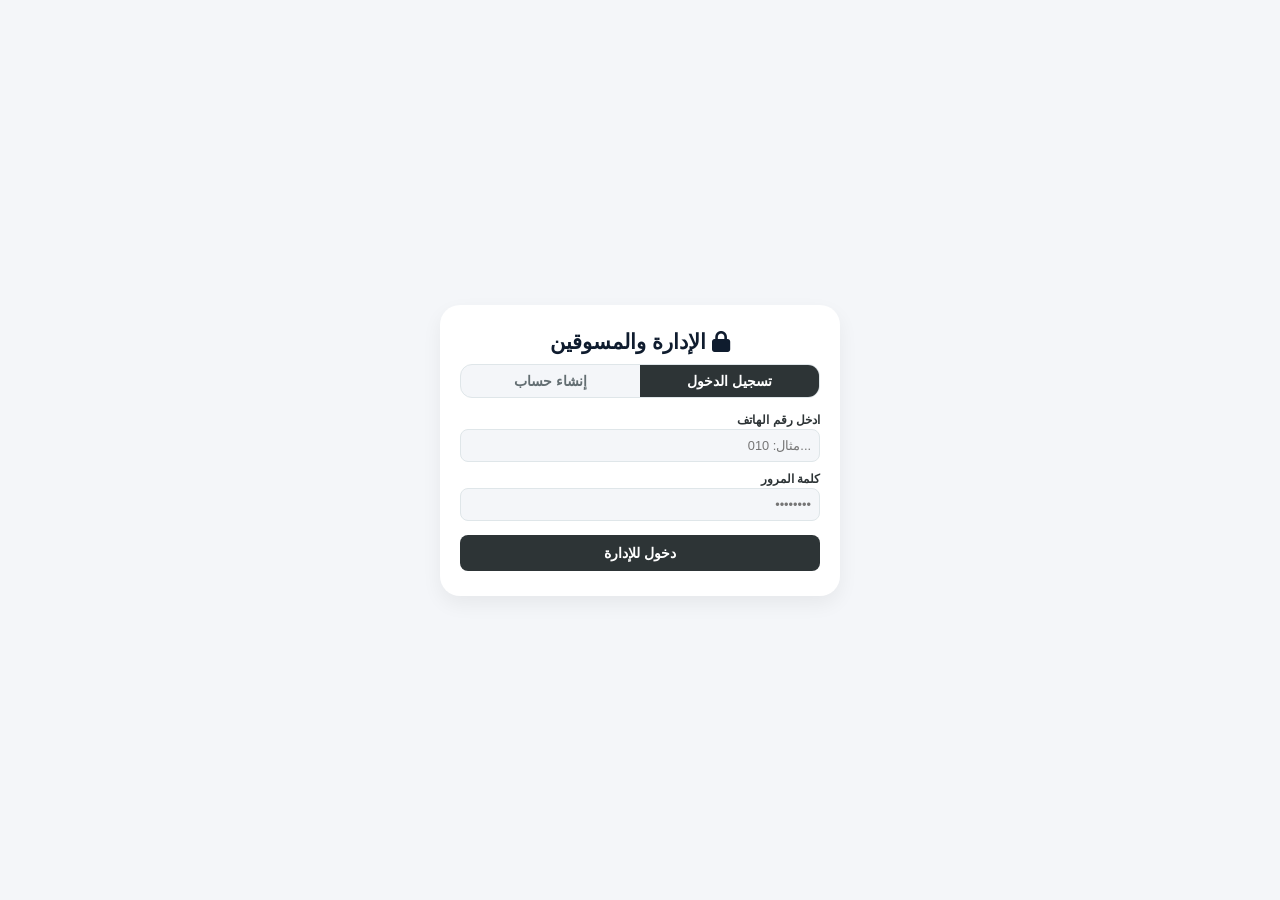
==== admin.html @ 2de8dd27 "Update admin.html" ====
<!DOCTYPE html>
<html lang="ar" dir="rtl">
<head>
    <meta charset="UTF-8">
    <meta name="viewport" content="width=device-width, initial-scale=1.0">
    <title>لوحة التحكم | gam3a store</title>
    <link rel="stylesheet" href="https://cdnjs.cloudflare.com/ajax/libs/font-awesome/6.4.0/css/all.min.css">
    
    <!-- مكتبة قص الصور -->
    <link rel="stylesheet" href="https://cdnjs.cloudflare.com/ajax/libs/cropperjs/1.5.13/cropper.min.css">
    <script src="https://cdnjs.cloudflare.com/ajax/libs/cropperjs/1.5.13/cropper.min.js"></script>

    <style>
        :root { --bg-main: #f4f6f9; --bg-surface: #ffffff; --bg-dark-blue: #0f1c2e; --text-light: #f8f9fa; --text-dark: #2d3436; --text-muted: #636e72; --border-light: #dfe6e9; --accent: #0984e3; --radius: 15px; --shadow: 0 8px 20px rgba(0,0,0,0.06); }
        * { box-sizing: border-box; margin: 0; padding: 0; font-family: 'Segoe UI', Tahoma, Geneva, Verdana, sans-serif; }
        body { background-color: var(--bg-main); color: var(--text-dark); padding-bottom: 40px;}

        #toast-container { position: fixed; top: 20px; left: 50%; transform: translateX(-50%); z-index: 10000; display: flex; flex-direction: column; gap: 10px; pointer-events: none; }
        .toast { background: rgba(15, 28, 46, 0.85); backdrop-filter: blur(8px); -webkit-backdrop-filter: blur(8px); color: #fff; padding: 8px 16px; border-radius: 50px; font-size: 0.8rem; box-shadow: 0 4px 15px rgba(0,0,0,0.1); display: flex; align-items: center; gap: 8px; animation: toastIn 0.4s cubic-bezier(0.175, 0.885, 0.32, 1.275); pointer-events: auto; border: 1px solid rgba(255,255,255,0.1); }
        .toast.success { border-right: 3px solid #27ae60; }
        .toast.error { border-right: 3px solid #e74c3c; }
        .toast i { font-size: 0.85rem; }
        .toast-out { animation: toastOut 0.3s ease-in forwards; }
        @keyframes toastIn { from { opacity: 0; transform: translateY(-20px) scale(0.9); } to { opacity: 1; transform: translateY(0) scale(1); } }
        @keyframes toastOut { from { opacity: 1; transform: translateY(0) scale(1); } to { opacity: 0; transform: translateY(-20px) scale(0.9); } }

        #login-screen { position: fixed; top:0; left:0; width:100%; height:100%; background:var(--bg-main); z-index:9999; display:flex; justify-content:center; align-items:center; overflow-y: auto; padding: 20px 0;}
        .login-box { background:white; padding:25px 20px; border-radius:20px; box-shadow:var(--shadow); width:90%; max-width:400px; text-align:center; margin: auto; }

        .auth-tabs { display: flex; background: var(--bg-main); border-radius: 12px; margin-bottom: 15px; overflow: hidden; border: 1px solid var(--border-light); }
        .auth-tab { flex: 1; padding: 8px; border: none; background: transparent; font-weight: bold; font-size: 0.85rem; color: var(--text-muted); cursor: pointer; transition: 0.1s; }
        .auth-tab.active { background: var(--text-dark); color: white; }

        .avatar-upload-container { display: flex; flex-direction: column; align-items: center; margin-bottom: 10px; }
        .avatar-wrapper { width: 70px; height: 70px; border-radius: 50%; border: 2px solid #000; overflow: hidden; cursor: pointer; position: relative; background: var(--bg-main); display: flex; justify-content: center; align-items: center; }
        .avatar-wrapper img { width: 100%; height: 100%; object-fit: cover; display: none; }
        .avatar-wrapper i { font-size: 1.5rem; color: var(--text-muted); }
        .avatar-hint { font-size: 0.65rem; color: var(--text-muted); margin-top: 3px; font-weight: bold; }

        .reg-grid { display: grid; grid-template-columns: 1fr 1fr; gap: 6px; text-align: right; }
        .reg-grid .form-group { margin-bottom: 0; }
        .reg-grid label { margin-bottom: 2px; font-size: 0.75rem; }
        .reg-grid .form-control { padding: 8px; font-size: 0.8rem; }
        @media (max-width: 350px) { .reg-grid { grid-template-columns: 1fr; } }

        header { width: 100%; display: flex; justify-content: space-between; align-items: center; padding: 10px 15px; background-color: var(--bg-dark-blue); box-shadow: var(--shadow); margin-bottom: 15px; border-bottom-left-radius: 20px; border-bottom-right-radius: 20px;}
        .header-title { font-size: 1.1rem; font-weight: bold; color: var(--text-light); display: flex; align-items: center; gap: 8px;}
        .header-buttons { display: flex; gap: 5px; align-items: center; flex-wrap: nowrap; justify-content: flex-end;}
        .back-btn { text-decoration: none; color: var(--text-light); background: rgba(255,255,255,0.15); padding: 5px 8px; border-radius: 12px; font-size: 0.7rem; transition: 0.3s; display: inline-flex; align-items: center; gap: 4px; cursor: pointer; border: none; white-space: nowrap;}
        .back-btn:hover { background: var(--accent); }
        .profile-btn { background: #9b59b6; display: none; } 
        .profile-btn:hover { background: #8e44ad; }
        .edit-profile-btn { background: #2980b9; display: none; }
        .edit-profile-btn:hover { background: #2471a3; }

        #admin-content { display: none; }

        .admin-container { max-width: 850px; margin: 0 auto; background: var(--bg-surface); padding: 12px; border-radius: var(--radius); box-shadow: var(--shadow); border: 1px solid var(--border-light);}
        .section-title { font-size: 1.05rem; border-bottom: 2px solid var(--border-light); padding-bottom: 4px; margin-bottom: 8px; color: var(--text-dark); display: flex; justify-content: space-between; align-items: center; font-weight: bold;}

        .form-grid { display: grid; grid-template-columns: 1fr 1fr; gap: 8px; }
        .form-group { margin-bottom: 4px; position: relative; text-align: right; }
        .form-group.full-width { grid-column: span 2; }
        @media (max-width: 600px) { .form-grid { grid-template-columns: 1fr; } .form-group.full-width { grid-column: span 1; } }

        .form-group label { display: block; margin-bottom: 2px; font-weight: bold; font-size: 0.75rem; color: var(--text-dark);}
        .form-control { width: 100%; padding: 8px; border: 1px solid var(--border-light); border-radius: 8px; font-size: 0.8rem; background: var(--bg-main); outline: none;}
        .form-control:focus { border-color: var(--accent); box-shadow: 0 0 5px rgba(9, 132, 227, 0.3); }

        .custom-select-btn { display: flex; justify-content: space-between; align-items: center; width: 100%; padding: 8px; background: var(--bg-main); border: 1px solid var(--border-light); border-radius: 8px; font-size: 0.8rem; color: var(--text-dark); cursor: pointer; transition: 0.3s; }
        .custom-select-list { position: absolute; top: 100%; left: 0; right: 0; background: var(--bg-surface); border: 1px solid var(--border-light); border-radius: 8px; margin-top: 4px; box-shadow: 0 10px 25px rgba(0,0,0,0.1); z-index: 100; max-height: 200px; overflow-y: auto; display: none; flex-direction: column; padding: 5px; }
        .custom-select-list.show { display: flex; animation: fadeInDown 0.2s ease-out; }
        @keyframes fadeInDown { from { opacity: 0; transform: translateY(-5px); } to { opacity: 1; transform: translateY(0); } }
        .custom-select-item { padding: 6px 10px; border-radius: 6px; cursor: pointer; transition: 0.2s; font-size: 0.8rem; color: var(--text-dark); text-align: right; }
        .custom-select-item:hover { background: var(--bg-main); color: var(--accent); font-weight: bold; }

        .multi-select-header { background: var(--bg-main); border: 1px solid var(--border-light); padding: 8px; border-radius: 8px; font-weight: bold; font-size: 0.8rem; cursor: pointer; display: flex; justify-content: space-between; align-items: center; color: var(--bg-dark-blue); transition: 0.3s;}
        .multi-select-list { background: var(--bg-surface); border: 1px solid var(--border-light); border-radius: 8px; padding: 8px; display: none; flex-wrap: wrap; gap: 6px; margin-top: 4px; max-height: 120px; overflow-y: auto; }
        .multi-select-list.show { display: flex; animation: fadeInDown 0.2s ease-out; }
        .admin-checkbox-label { display: flex; align-items: center; gap: 5px; font-size: 0.75rem; cursor: pointer; color: var(--text-dark); user-select: none; width: 30%; min-width: 80px;}

        .image-preview-grid { display: flex; gap: 8px; flex-wrap: wrap; margin-top: 6px; padding-bottom: 5px; justify-content: flex-start; }
        .preview-item { display: flex; flex-direction: column; align-items: center; gap: 5px; width: 90px; flex-shrink: 0; background: var(--bg-main); padding: 5px; border-radius: 8px; border: 1px solid var(--border-light); position: relative;}
        .preview-img { width: 100%; height: 80px; object-fit: cover; border-radius: 6px; border: 1px solid var(--border-light); }

        .mini-select-btn { padding: 4px 8px; font-size: 0.7rem; border-radius: 6px; background: var(--bg-surface); border: 1px solid var(--border-light); width: 100%; display: flex; justify-content: space-between; align-items: center; cursor: pointer; color: var(--text-dark); transition: 0.2s; }
        .mini-select-list { position: absolute; top: calc(100% + 2px); left: 0; right: 0; background: var(--bg-surface); border: 1px solid var(--border-light); border-radius: 6px; box-shadow: 0 5px 15px rgba(0,0,0,0.15); z-index: 101; max-height: 120px; overflow-y: auto; display: none; flex-direction: column; padding: 3px; }
        .mini-select-list.show { display: flex; animation: fadeInDown 0.2s ease-out; }
        .mini-select-item { padding: 4px; font-size: 0.7rem; cursor: pointer; border-radius: 4px; transition: 0.2s; text-align: right; }

        .btn-submit { width: 100%; padding: 10px; background: var(--text-dark); color: white; border: none; border-radius: 8px; font-size: 0.9rem; font-weight: bold; cursor: pointer; transition: 0.3s; margin-top: 10px;}
        .btn-submit:hover { background: #000; }
        .btn-cancel { background: #e74c3c; display: none; padding: 4px 8px; border:none; border-radius:6px; color:white; cursor:pointer; font-size: 0.75rem;}

        .product-list { margin-top: 15px; display: flex; flex-direction: column; gap: 6px; }
        .product-item { background: var(--bg-main); border: 1px solid var(--border-light); padding: 8px; border-radius: 10px; display: flex; align-items: center; justify-content: space-between; gap: 10px; transition: 0.3s;}
        .product-item.is-sold-out { background: var(--border-light); border-style: dashed; }

        .product-info-row { display: flex; align-items: center; gap: 10px; flex: 1; overflow: hidden;}
        .img-wrapper { position: relative; width: 45px; height: 45px; flex-shrink: 0; }
        .img-wrapper img { width: 100%; height: 100%; object-fit: cover; border-radius: 8px; border: 1px solid var(--border-light); }

        .product-details { display: flex; flex-direction: column; justify-content: center; flex: 1; overflow: hidden;}
        .product-details h4 { margin: 0; font-size: 0.85rem; color: var(--bg-dark-blue); white-space: nowrap; overflow: hidden; text-overflow: ellipsis;}
        .p-code-row { display: flex; gap: 5px; align-items: center; margin-top: 3px;}
        .product-details .p-code { font-size: 0.7rem; color: var(--text-muted); background: var(--bg-surface); padding: 2px 6px; border-radius: 12px; border: 1px solid var(--border-light); white-space: nowrap;}

        .product-actions { display: flex; align-items: center; gap: 5px; flex-shrink: 0;}
        .btn-action { border: none; padding: 5px 10px; border-radius: 6px; cursor: pointer; color: white; font-size: 0.75rem; font-weight: bold; transition: 0.3s; display: flex; align-items: center; gap: 4px;}
        .btn-edit { background: var(--accent); }
        .btn-hide { background: #f39c12; }
        .btn-show { background: #27ae60; }
        .btn-delete { background: #e74c3c; }

        @media (max-width: 650px) { .product-item { flex-direction: column; align-items: stretch; } .product-actions { justify-content: flex-end; } .product-details { flex-wrap: wrap; gap: 2px; } }

        .loading { display: none; color: var(--accent); font-weight: bold; text-align: center; margin-top: 8px; font-size: 0.8rem;}
        .dynamic-field { display: none; }
    </style>
</head>
<body>

    <!-- شاشة قص الصور المخفية -->
    <div id="cropper-modal" style="display:none; position:fixed; top:0; left:0; width:100%; height:100%; background:rgba(0,0,0,0.9); z-index:100000; flex-direction:column; align-items:center; justify-content:center;">
        <div style="width:95%; max-width:500px; background:#fff; padding:15px; border-radius:15px; text-align:center;">
            <h3 style="margin-bottom:10px; color:var(--bg-dark-blue);"><i class="fa-solid fa-crop"></i> حدد الجزء المطلوب</h3>
            <div style="width:100%; height:50vh; background:#eee; margin-bottom:15px; overflow:hidden;">
                <img id="cropper-image" style="max-width:100%; display:block;">
            </div>
            <div style="display:flex; gap:10px;">
                <button class="btn-submit" style="margin:0; flex:2;" onclick="saveCrop()"><i class="fa-solid fa-check"></i> تحديد وحفظ</button>
                <button class="btn-submit" style="margin:0; flex:1; background:#e74c3c;" onclick="closeCropper()"><i class="fa-solid fa-times"></i> إلغاء</button>
            </div>
        </div>
    </div>

    <div id="toast-container"></div>

    <div id="login-screen">
        <div class="login-box">
            <h2 style="margin-bottom:10px; color:var(--bg-dark-blue); font-size: 1.3rem;"><i class="fa-solid fa-lock"></i> الإدارة والمسوقين</h2>

            <div class="auth-tabs">
                <button class="auth-tab active" id="tab-login" onclick="switchAuthTab('login')">تسجيل الدخول</button>
                <button class="auth-tab" id="tab-register" onclick="switchAuthTab('register')">إنشاء حساب</button>
            </div>

            <div id="form-login">
                <div class="form-group text-right" style="text-align: right; margin-bottom: 10px;">
                    <label>ادخل رقم الهاتف</label>
                    <input type="text" id="login-input" class="form-control" placeholder="مثال: 010..." style="direction: ltr; text-align: right;">
                </div>
                <div class="form-group text-right" style="text-align: right;">
                    <label>كلمة المرور</label>
                    <input type="password" id="login-password" class="form-control" placeholder="••••••••">
                </div>
                <button class="btn-submit" onclick="loginAdmin()">دخول للإدارة</button>
            </div>

            <div id="form-register" style="display: none;">
                <div class="avatar-upload-container">
                    <label for="reg-avatar" class="avatar-wrapper">
                        <i class="fa-solid fa-camera" id="avatar-icon"></i>
                        <img id="avatar-preview" src="">
                    </label>
                    <input type="file" id="reg-avatar" hidden accept="image/*" onchange="previewAvatar(event)">
                    <div class="avatar-hint">اضغط لرفع الصورة</div>
                </div>

               <div class="reg-grid">
                    <div class="form-group">
                        <label>الاسم الثلاثي بالعربي</label>
                        <input type="text" id="reg-name" class="form-control" placeholder="اسمك ثلاثي">
                    </div>
                    <div class="form-group">
                        <label>رقم الهاتف الأساسي</label>
                        <input type="tel" id="reg-phone" class="form-control" placeholder="010..." style="direction: ltr; text-align: right;">
                    </div>
                    <div class="form-group">
                        <label>العنوان التفصيلي</label>
                        <input type="text" id="reg-address" class="form-control" placeholder="المحافظة - المركز">
                    </div>
                    <div class="form-group">
                        <label>كلمة المرور</label>
                        <input type="password" id="reg-password" class="form-control" placeholder="••••••">
                    </div>
                    <div class="form-group full-width" style="grid-column: 1 / -1;">
                        <label>نبذة تعريفية (تظهر للعملاء)</label>
                        <textarea id="reg-bio" class="form-control" rows="2" placeholder="اكتب وصف قصير عنك أو عن منتجاتك..."></textarea>
                    </div>
                </div>

                <div id="reg-loading" class="loading" style="margin-top: 10px;"><i class="fa-solid fa-spinner fa-spin"></i> جاري إنشاء الحساب...</div>

                <button class="btn-submit" id="btn-reg-submit" onclick="registerAdmin()" style="margin-top: 10px;">إنشاء حساب وتسجيل الدخول</button>
            </div>

        </div>
    </div>

    <div id="admin-content">
        <header>
            <div class="header-title"><i class="fa-solid fa-user-gear"></i> الإدارة</div>
            <div class="header-buttons">
                <button id="edit-profile-btn" class="back-btn edit-profile-btn" onclick="openEditProfile()"><i class="fa-solid fa-user-pen"></i> تعديل حسابي</button>
                <button id="my-profile-btn" class="back-btn profile-btn" onclick="openMyProfile(event)"><i class="fa-solid fa-id-badge"></i> صفحتي</button>
                <a href="/" class="back-btn"><i class="fa-solid fa-store"></i> المتجر</a>
            </div>
        </header>

        <!-- قسم تعديل الملف الشخصي -->
        <div class="admin-container" id="profile-edit-section" style="display: none; margin-bottom: 20px;">
            <div class="section-title">تعديل الملف الشخصي</div>

            <div class="avatar-upload-container">
                <label for="edit-avatar" class="avatar-wrapper">
                    <img id="edit-avatar-preview" src="" style="display:block;">
                </label>
                <input type="file" id="edit-avatar" hidden accept="image/*" onchange="previewEditAvatar(event)">
                <div class="avatar-hint">اضغط لتغيير الصورة</div>
            </div>

            <div class="form-grid">
                <div class="form-group"><label>الاسم</label><input type="text" id="edit-name" class="form-control"></div>
                <div class="form-group"><label>رقم الهاتف</label><input type="tel" id="edit-phone" class="form-control" style="direction:ltr; text-align:right;"></div>
                <div class="form-group full-width"><label>العنوان</label><input type="text" id="edit-address" class="form-control"></div>
                <div class="form-group full-width">
                    <label>نبذة تعريفية (تظهر للعملاء في صفحتك)</label>
                    <textarea id="edit-bio" class="form-control" rows="3" placeholder="اكتب وصف قصير عنك أو عن منتجاتك..."></textarea>
                </div>
            </div>

            <div id="edit-profile-loading" class="loading"><i class="fa-solid fa-spinner fa-spin"></i> جاري الحفظ...</div>
            <div style="display: flex; gap: 10px; margin-top: 15px;">
                <button class="btn-submit" id="btn-save-profile" onclick="saveProfile()" style="margin-top: 0; flex: 2;"><i class="fa-solid fa-save"></i> حفظ التعديلات</button>
                <button class="btn-submit" onclick="cancelEditProfile()" style="margin-top: 0; flex: 1; background: #e74c3c;"><i class="fa-solid fa-times"></i> إلغاء</button>
            </div>
        </div>

        <!-- قسم إدارة المنتجات -->
        <div id="product-management-section">
            <div class="admin-container">
                <div class="section-title">
                    <span id="form-title">إضافة منتج جديد</span>
                    <button id="btn-cancel-edit" class="btn-cancel" onclick="cancelEdit()"><i class="fa-solid fa-times"></i> إلغاء التعديل</button>
                </div>

                <div class="form-grid">
                    <div class="form-group full-width"><label>اسم المنتج</label><input type="text" id="p-name" class="form-control"></div>
                    <div class="form-group full-width"><label>وصف المنتج</label><textarea id="p-desc" class="form-control" rows="2"></textarea></div>

                    <div class="form-group"><label>السعر (ج.م)</label><input type="number" id="p-price" class="form-control" placeholder="مثال: 250" min="0"></div>
                    <div class="form-group"><label>الكمية المتاحة بالمخزن</label><input type="number" id="p-qty" class="form-control" min="0"></div>

                   <div class="form-group">
                        <label>القسم</label>
                        <input type="hidden" id="p-category">
                        <div class="custom-select-btn" onclick="toggleAdminDropdown('cat-dropdown')">
                            <span id="cat-display">-- اختر القسم --</span>
                            <i class="fa-solid fa-chevron-down"></i>
                        </div>
                        <div class="custom-select-list" id="cat-dropdown">
                            <!-- الأقسام القديمة والجديدة -->
                            <div class="custom-select-item" onclick="selectAdminOption('p-category', 'cat-display', 'ملابس رجالي', true)">ملابس رجالي</div>
                            <div class="custom-select-item" onclick="selectAdminOption('p-category', 'cat-display', 'ملابس حريمي', true)">ملابس حريمي</div>
                            <div class="custom-select-item" onclick="selectAdminOption('p-category', 'cat-display', 'أحذية', true)">أحذية</div>
                            <div class="custom-select-item" onclick="selectAdminOption('p-category', 'cat-display', 'برفانات', true)">برفانات</div>
                            <div class="custom-select-item" onclick="selectAdminOption('p-category', 'cat-display', 'اكسسورات رجالي', true)">اكسسورات رجالي</div>
                            <div class="custom-select-item" onclick="selectAdminOption('p-category', 'cat-display', 'اكسسورات حريمي', true)">اكسسورات حريمي</div>
                            <div class="custom-select-item" onclick="selectAdminOption('p-category', 'cat-display', 'العناية الشخصية للرجال', true)">العناية الشخصية للرجال</div>
                            <div class="custom-select-item" onclick="selectAdminOption('p-category', 'cat-display', 'العناية الشخصية للحريم', true)">العناية الشخصية للحريم</div>
                            <div class="custom-select-item" onclick="selectAdminOption('p-category', 'cat-display', 'مستحضرات التجميل', true)">مستحضرات التجميل</div>
                            <div class="custom-select-item" onclick="selectAdminOption('p-category', 'cat-display', 'ادوات دراسية', true)">ادوات دراسية</div>
                            <div class="custom-select-item" onclick="selectAdminOption('p-category', 'cat-display', 'مواد غذائية', true)">مواد غذائية</div>
                            <div class="custom-select-item" onclick="selectAdminOption('p-category', 'cat-display', 'هدايا', true)">هدايا</div>
                            <div class="custom-select-item" onclick="selectAdminOption('p-category', 'cat-display', 'ادوات منزلية', true)">ادوات منزلية</div>
                            <div class="custom-select-item" onclick="selectAdminOption('p-category', 'cat-display', 'سكن الطلاب', true)">سكن الطلاب</div>
                        </div>
                    </div>

                    <div class="form-group dynamic-field" id="type-group">
                        <label>النوع / التصنيف</label>
                        <input type="hidden" id="p-type">
                        <div class="custom-select-btn" onclick="toggleAdminDropdown('type-dropdown')">
                            <span id="type-display">-- اختر التصنيف --</span>
                            <i class="fa-solid fa-chevron-down"></i>
                        </div>
                        <div class="custom-select-list" id="type-dropdown"></div>
                    </div>

                    <div class="form-group dynamic-field" id="gender-group">
                        <label>الفئة المستهدفة</label>
                        <input type="hidden" id="p-gender">
                        <div class="custom-select-btn" onclick="toggleAdminDropdown('gender-dropdown')">
                            <span id="gender-display">-- اختر --</span>
                            <i class="fa-solid fa-chevron-down"></i>
                        </div>
                        <div class="custom-select-list" id="gender-dropdown">
                            <div class="custom-select-item" onclick="selectAdminOption('p-gender', 'gender-display', 'رجالي', false)">رجالي</div>
                            <div class="custom-select-item" onclick="selectAdminOption('p-gender', 'gender-display', 'حريمي', false)">حريمي</div>
                            <div class="custom-select-item" onclick="selectAdminOption('p-gender', 'gender-display', 'للجنسين', false)">للجنسين (يونيسكس)</div>
                            <div class="custom-select-item" onclick="selectAdminOption('p-gender', 'gender-display', 'أطفال', false)">أطفال</div>
                        </div>
                    </div>

                    <div class="form-group"><label>أماكن التوصيل المتاحة</label><input type="text" id="p-delivery" class="form-control" value="جميع المحافظات"></div>

                    <div class="form-group">
                        <div style="display:flex; justify-content:space-between; align-items:center; margin-bottom:2px;">
                            <label style="margin:0;">نسبة الخصم</label>
                            <label style="font-size:0.7rem; font-weight:bold; cursor:pointer; color:var(--accent);"><input type="checkbox" id="p-isOffer" style="vertical-align: middle;" onchange="toggleDiscount()"> كـ (عرض خاص)</label>
                        </div>
                        <input type="text" id="p-discount" class="form-control" disabled placeholder="مثال: 20%">
                    </div>

                    <div class="form-group">
                        <label><i class="fa-brands fa-whatsapp" style="color:#25D366;"></i> رقم واتساب الطلبات</label>
                        <input type="tel" id="p-whatsapp" class="form-control" placeholder="يترك فارغاً لاستخدام رقم حسابك" style="direction:ltr; text-align:right;">
                    </div>

                    <div class="form-group full-width dynamic-field" id="sizes-group"></div>
                    <div class="form-group full-width dynamic-field" id="colors-group"></div>

                    <div class="form-group full-width">
                        <label>صور المنتج (حتى 7 صور)</label>
                        <input type="file" id="p-image" class="form-control" accept="image/*" multiple onchange="handleFileSelect(event)">
                        <div id="image-preview-container" class="image-preview-grid"></div>
                    </div>

                </div>

                <div id="loading-msg" class="loading"><i class="fa-solid fa-spinner fa-spin"></i> جاري الرفع...</div>
                <button id="btn-submit" class="btn-submit" onclick="saveProduct()"><i class="fa-solid fa-upload"></i> حفظ ورفع المنتج</button>

                <h3 class="section-title" style="margin-top: 20px;" id="products-list-title">المنتجات التي قمت بإضافتها</h3>
                <div class="product-list" id="admin-product-list"></div>
            </div>
        </div>
    </div>

    <script type="module">
        import { initializeApp } from "https://www.gstatic.com/firebasejs/10.8.0/firebase-app.js";
        // تم إضافة onSnapshot لعمل تحديث لحظي للبيانات
        import { getFirestore, collection, getDocs, addDoc, doc, updateDoc, deleteDoc, setDoc, onSnapshot } from "https://www.gstatic.com/firebasejs/10.8.0/firebase-firestore.js";
        import { getAuth, signInWithEmailAndPassword, createUserWithEmailAndPassword, onAuthStateChanged } from "https://www.gstatic.com/firebasejs/10.8.0/firebase-auth.js";

        const firebaseConfig = {
            apiKey: "AIzaSyD4sIkw8Pj_yDc0TFEhKoWu9Y0VI5PHoco",
            authDomain: "marketing-e9fdf.firebaseapp.com",
            projectId: "marketing-e9fdf",
            storageBucket: "marketing-e9fdf.firebasestorage.app",
            messagingSenderId: "802495803513",
            appId: "1:802495803513:web:ea214549ac16d110a164a8",
            measurementId: "G-4Z0FKEX06J"
        };

        const app = initializeApp(firebaseConfig);
        const db = getFirestore(app);
        const auth = getAuth(app);

        const CLOUDINARY_URL = "https://api.cloudinary.com/v1_1/dsxrjmcxs/image/upload";
        const CLOUDINARY_PRESET = "My_public_preset";

        window.products =[];
        window.admins = {}; 
        window.editingId = null;
        window.currentEditProductData = null; 
        window.currentUserUid = null; 
        window.currentUserShortCode = null; 

        // متغيرات التحديث اللحظي
        let unsubscribeProducts = null;
        let unsubscribeAdmins = null;

        // --- نظام إدارة الصور المتقدم ---
        window.productImages =[]; 
        window.productCropData = {}; 
        window.currentCropper = null;
        window.currentCropIndex = null;

        window.handleFileSelect = function(event) {
            const newFiles = Array.from(event.target.files);
            window.productImages = window.productImages.concat(newFiles).slice(0, 7); 
            renderImagePreviews();
        }

        window.triggerReplace = function(index) {
            const input = document.createElement('input');
            input.type = 'file';
            input.accept = 'image/*';
            input.onchange = (e) => {
                if(e.target.files[0]) {
                    window.productImages[index] = e.target.files[0];
                    delete window.productCropData[index]; 
                    renderImagePreviews();
                }
            };
            input.click();
        }

        window.deleteImage = function(index) {
            window.productImages.splice(index, 1);
            let newCropData = {};
            for(let key in window.productCropData) {
                let k = parseInt(key);
                if(k < index) newCropData[k] = window.productCropData[k];
                else if(k > index) newCropData[k - 1] = window.productCropData[k];
            }
            window.productCropData = newCropData;
            renderImagePreviews();
        }

        window.openCropper = function(index) {
            window.currentCropIndex = index;
            const item = window.productImages[index];
            const img = document.getElementById('cropper-image');
            
            img.crossOrigin = "anonymous"; 

            if (item instanceof File) {
                img.src = URL.createObjectURL(item);
            } else {
                let rawUrl = item.split('#crop=')[0]; 
                if(rawUrl.includes('/upload/')) {
                    let parts = rawUrl.split('/upload/');
                    let match = parts[1].match(/(v\d+\/.*)/);
                    if(match) rawUrl = parts[0] + '/upload/' + match[1];
                }
                img.src = rawUrl;
            }
            
            document.getElementById('cropper-modal').style.display = 'flex';

            if(window.currentCropper) window.currentCropper.destroy();

            img.onload = function() {
                window.currentCropper = new Cropper(img, {
                    aspectRatio: 215 / 200, 
                    viewMode: 1, 
                    dragMode: 'move',
                    autoCropArea: 1,
                    cropBoxResizable: false, 
                    toggleDragModeOnDblclick: false,
                });
            }
        }

        window.closeCropper = function() {
            document.getElementById('cropper-modal').style.display = 'none';
            if(window.currentCropper) window.currentCropper.destroy();
        }

        window.saveCrop = function() {
            if(!window.currentCropper) return;
            const cropData = window.currentCropper.getData(true); 
            window.productCropData[window.currentCropIndex] = `x_${Math.round(cropData.x)},y_${Math.round(cropData.y)},w_${Math.round(cropData.width)},h_${Math.round(cropData.height)}`;
            document.getElementById('cropper-modal').style.display = 'none';
            renderImagePreviews();
        }
        // -----------------------

        window.showToast = function(msg, type = 'error') {
            const container = document.getElementById('toast-container');
            const toast = document.createElement('div');
            toast.className = `toast ${type}`;
            const icon = type === 'error' ? '<i class="fa-solid fa-circle-exclamation" style="color:#e74c3c"></i>' : '<i class="fa-solid fa-circle-check" style="color:#27ae60"></i>';
            toast.innerHTML = `${icon} <span>${msg}</span>`;
            container.appendChild(toast);
            setTimeout(() => {
                toast.classList.add('toast-out');
                toast.addEventListener('animationend', () => toast.remove());
            }, 3500);
        }

        window.optimizeImage = function(url, width) {
            if (!url) return '';
            if (url.includes('res.cloudinary.com') && url.includes('/upload/')) {
                return url.replace('/upload/', `/upload/c_scale,w_${width}/`);
            }
            if (url.includes('images.pexels.com')) {
                return url.replace(/w=\d+/, `w=${width}`);
            }
            return url;
        }

        window.formatPhoneToEmail = function(phone) {
            let cleanPhone = phone.replace(/\D/g, ''); 
            if(cleanPhone.startsWith('0')) cleanPhone = cleanPhone.substring(1); 
            if(!cleanPhone.startsWith('20')) cleanPhone = '20' + cleanPhone; 
            return `${cleanPhone}@gam3astore.com`;
        }

        window.switchAuthTab = function(tab) {
            document.getElementById('tab-login').classList.remove('active');
            document.getElementById('tab-register').classList.remove('active');
            document.getElementById('form-login').style.display = 'none';
            document.getElementById('form-register').style.display = 'none';
            document.getElementById(`tab-${tab}`).classList.add('active');
            document.getElementById(`form-${tab}`).style.display = 'block';
        }

        window.previewAvatar = function(event) {
            const file = event.target.files[0];
            if(file) {
                const url = URL.createObjectURL(file);
                document.getElementById('avatar-preview').src = url;
                document.getElementById('avatar-preview').style.display = 'block';
                document.getElementById('avatar-icon').style.display = 'none';
            }
        }

        window.previewEditAvatar = function(event) {
            const file = event.target.files[0];
            if(file) {
                const url = URL.createObjectURL(file);
                document.getElementById('edit-avatar-preview').src = url;
            }
        }

        document.addEventListener('click', function(e) {
            if (!e.target.closest('.custom-select-btn') && !e.target.closest('.mini-select-btn') && !e.target.closest('.custom-select-list')) {
                document.querySelectorAll('.custom-select-list').forEach(el => el.classList.remove('show'));
                document.querySelectorAll('.mini-select-list').forEach(el => el.classList.remove('show'));
            }
        });

        window.toggleAdminDropdown = function(id) {
            document.querySelectorAll('.custom-select-list, .mini-select-list').forEach(el => {
                if(el.id !== id) el.classList.remove('show');
            });
            document.getElementById(id).classList.toggle('show');
        }

        window.selectAdminOption = function(inputId, displayId, value, isCategory) {
            document.getElementById(inputId).value = value;
            document.getElementById(displayId).innerText = value;
            document.querySelectorAll('.custom-select-list').forEach(el => el.classList.remove('show'));
            if(isCategory) {
                window.updateDynamicFields();
            }
        }

        window.selectImageColor = function(element, value, displayText) {
            const container = element.closest('.mini-select-container');
            container.querySelector('input[type="hidden"]').value = value;
            container.querySelector('.color-display').innerText = displayText;
            document.querySelectorAll('.mini-select-list').forEach(el => el.classList.remove('show'));
        }

        // تم إضافة الأقسام الجديدة وتحديث القديمة المنسية
        const categorySubTypes = {
            "ملابس رجالي":["تيشرت", "قميص", "بولو", "سويت شيرت", "هودي", "جاكيت", "بلوفر", "بنطلون جينز", "بنطلون جابردين", "سويت بانتس", "شورت", "طقم كامل", "ملابس داخلية", "ملابس سباحة"],
            "ملابس حريمي":["تيشرت", "بلوزة", "قميص", "فستان", "عباية", "جيبة", "سويت شيرت", "هودي", "جاكيت", "كارديجان", "بنطلون جينز", "بنطلون قماش", "ليجن", "طقم كامل", "ملابس داخلية", "ملابس سباحة"],
            "مستحضرات التجميل":["مكياج", "عناية بالبشرة", "أدوات التجميل"],
            "العناية الشخصية للرجال":["العناية بالوجه", "العناية بالشعر", "العناية بالجسم", "العناية باللحية", "الحلاقة وإزالة الشعر", "مزيلات العرق والعطور الشخصية"],
            "العناية الشخصية للحريم":["العناية بالوجه", "العناية بالشعر", "العناية بالجسم", "العناية بالبشرة", "العناية بالأظافر", "إزالة الشعر", "مزيلات العرق والعطور الشخصية"],
            "برفانات":["عطر ميني", "عطر فرنسي", "عطر شرقي", "عود", "بودي سبلاش"],
            "أحذية":["رياضي", "كلاسيك", "كاجوال", "سليبر/شبشب", "بوت/هاف بوت"],
            "اكسسورات رجالي":["ساعات", "محفظة", "حزام", "سلسلة", "خاتم", "نظارة شمسية"],
            "اكسسورات حريمي":["حلق", "سلسلة", "إسورة", "خاتم", "شنط", "نظارة شمسية"],
            "ادوات دراسية":["كراسات واقلام", "روايات", "أدوات هندسية", "أدوات تنظيم", "شنط مدرسية"],
            "مواد غذائية":["خضروات", "فواكه", "لحوم ودواجن", "بقوليات", "معلبات", "ألبان وأجبان", "حلويات ومخبوزات", "مشروبات"],
            "هدايا":["هدايا زواج", "هدايا خطوبة", "هدايا أعياد ميلاد", "هدايا أطفال", "هدايا تخرج", "هدايا عيد الحب", "بوكسات هدايا شاملة", "هدايا مخصصة"],
            "ادوات منزلية":["أدوات مطبخ", "ديكورات", "مفروشات", "منظفات", "أجهزة كهربائية صغيرة"],
            "سكن الطلاب":["أثاث مستعمل", "أثاث جديد", "أجهزة كهربائية", "مراتب ومفروشات", "أدوات مطبخ للسكن"]
        };

        const availableColors =["أسود", "أبيض", "كحلي", "رصاصي", "رمادي", "أحمر", "نبيتي", "أزرق", "لبني", "أخضر", "زيتي", "أصفر", "مسطردة", "جملي", "بيج", "بني", "هافان", "كشمير", "وردي (بينك)", "فوشيا", "بنفسجي", "موف", "برتقالي", "ذهبي", "فضي", "متعدد الألوان"];
        const clothesSizes =["XS", "S", "M", "L", "XL", "XXL", "3XL", "4XL", "5XL", "Free Size"];
        const shoeSizes = Array.from({length: 13}, (_, i) => (i + 35).toString()); 
        const perfumeSizes =["15 مل", "25 مل", "30 مل", "50 مل", "75 مل", "100 مل", "125 مل", "150 مل", "200 مل"];

        window.updateDynamicFields = function() {
            const cat = document.getElementById('p-category').value;
            const typeGroup = document.getElementById('type-group');
            const genderGroup = document.getElementById('gender-group');
            const sizesGroup = document.getElementById('sizes-group');
            const colorsGroup = document.getElementById('colors-group');

            typeGroup.style.display = 'none';
            genderGroup.style.display = 'none';
            sizesGroup.style.display = 'none';
            colorsGroup.style.display = 'none';
            sizesGroup.innerHTML = '';
            colorsGroup.innerHTML = '';

            document.getElementById('p-type').value = '';
            document.getElementById('type-display').innerText = '-- اختر التصنيف --';

            if(!cat) return;

            if (categorySubTypes[cat]) {
                let opts = categorySubTypes[cat].map(t => `<div class="custom-select-item" onclick="selectAdminOption('p-type', 'type-display', '${t}', false)">${t}</div>`).join('');
                document.getElementById('type-dropdown').innerHTML = opts;
                typeGroup.style.display = 'block';
            }

            if (cat === 'أحذية' || cat === 'برفانات') {
                genderGroup.style.display = 'block';
            }

            let sizesToRender =[];
            let sizeTitle = "";
            if (cat === 'ملابس رجالي' || cat === 'ملابس حريمي') {
                sizesToRender = clothesSizes;
                sizeTitle = "مقاسات الملابس المتاحة";
            } else if (cat === 'أحذية') {
                sizesToRender = shoeSizes;
                sizeTitle = "مقاسات الأحذية المتاحة";
            } else if (cat === 'برفانات') {
                sizesToRender = perfumeSizes;
                sizeTitle = "أحجام العبوات المتاحة";
            }

            if (sizesToRender.length > 0) {
                let sizeHtml = `<div class="multi-select-header" onclick="document.getElementById('dynamic-size-list').classList.toggle('show')"><i class="fa-solid fa-ruler"></i> ${sizeTitle} <i class="fa-solid fa-chevron-down"></i></div>`;
                sizeHtml += `<div class="multi-select-list" id="dynamic-size-list">`;
                sizeHtml += sizesToRender.map(s => `<label class="admin-checkbox-label"><input type="checkbox" class="size-checkbox" value="${s}"> ${s}</label>`).join('');
                sizeHtml += `</div>`;
                sizesGroup.innerHTML = sizeHtml;
                sizesGroup.style.display = 'block';
            }

            // منع ظهور اختيار الألوان في الأقسام التي لا تتطلب ذلك
            const noColorCats =['ادوات دراسية', 'سكن الطلاب', 'العناية الشخصية للرجال', 'العناية الشخصية للحريم', 'مستحضرات التجميل', 'مواد غذائية', 'هدايا'];
            if (!noColorCats.includes(cat)) {
                let colorHtml = `<div class="multi-select-header" onclick="document.getElementById('dynamic-color-list').classList.toggle('show')"><i class="fa-solid fa-palette"></i> اختر الألوان المتاحة <i class="fa-solid fa-chevron-down"></i></div>`;
                colorHtml += `<div class="multi-select-list" id="dynamic-color-list">`;
                colorHtml += availableColors.map(c => `<label class="admin-checkbox-label"><input type="checkbox" class="color-checkbox" value="${c}"> ${c}</label>`).join('');
                colorHtml += `</div>`;
                colorsGroup.innerHTML = colorHtml;
                colorsGroup.style.display = 'block';
            }
        }

        window.renderImagePreviews = function() {
            const container = document.getElementById('image-preview-container');
            const cat = document.getElementById('p-category').value;
            container.innerHTML = '';

            const needsColorMapping =['ملابس رجالي', 'ملابس حريمي', 'أحذية'].includes(cat);
            let colorOptionsHtml = `<div class="mini-select-item" onclick="selectImageColor(this, '', 'بدون لون')">بدون لون</div>` + 
                availableColors.map(c => `<div class="mini-select-item" onclick="selectImageColor(this, '${c}', '${c}')">${c}</div>`).join('');

            window.productImages.forEach((item, index) => {
                let url = item instanceof File ? URL.createObjectURL(item) : window.optimizeImage(item, 100);
                
                let borderStyle = window.productCropData[index] ? "3px solid #2ecc71" : "1px solid var(--border-light)";

                let selectedColor = '';
                if (window.currentEditProductData && window.currentEditProductData.imageColorsMapping && typeof item === 'string') {
                    let originalUrl = item.split('#crop=')[0];
                    selectedColor = window.currentEditProductData.imageColorsMapping[item] || window.currentEditProductData.imageColorsMapping[originalUrl] || '';
                }
                let displayColorText = selectedColor || 'بدون لون';

                let selectHtml = needsColorMapping ? `
                    <div class="mini-select-container" style="width: 100%; position: relative; margin-top: 5px;">
                        <input type="hidden" class="image-color-select" data-index="${index}" value="${selectedColor}">
                        <div class="mini-select-btn" onclick="toggleAdminDropdown('img-color-${index}')">
                            <span class="color-display">${displayColorText}</span>
                            <i class="fa-solid fa-chevron-down" style="font-size: 0.6rem;"></i>
                        </div>
                        <div class="mini-select-list" id="img-color-${index}">
                            ${colorOptionsHtml}
                        </div>
                    </div>
                ` : '';

                container.innerHTML += `
                    <div class="preview-item" style="width: 90px;">
                        <div style="position: relative; width: 100%;">
                            <img src="${url}" class="preview-img" style="border: ${borderStyle}; width: 100%; height: 80px;">
                            
                            <div style="position: absolute; top: -5px; right: -5px; display: flex; flex-direction: column; gap: 3px;">
                                <button onclick="deleteImage(${index})" style="background:#e74c3c; color:#fff; border:none; border-radius:50%; width:22px; height:22px; cursor:pointer;" title="حذف"><i class="fa-solid fa-times"></i></button>
                                <button onclick="triggerReplace(${index})" style="background:#f39c12; color:#fff; border:none; border-radius:50%; width:22px; height:22px; cursor:pointer;" title="استبدال"><i class="fa-solid fa-rotate"></i></button>
                                <button onclick="openCropper(${index})" style="background:#0984e3; color:#fff; border:none; border-radius:50%; width:22px; height:22px; cursor:pointer;" title="قص وتحديد"><i class="fa-solid fa-crop"></i></button>
                            </div>
                        </div>
                        ${selectHtml}
                    </div>
                `;
            });
        }

        // دالة إعداد التحديث اللحظي بدلاً من الجلب لمرة واحدة
        function setupRealtimeListeners() {
            // 1. التحديث اللحظي لبيانات المسوقين
            unsubscribeAdmins = onSnapshot(collection(db, "gam3a_admins"), (snapshot) => {
                window.admins = {};
                snapshot.forEach(docSnap => {
                    const data = docSnap.data();
                    // تحديث الأكواد القصيرة إن لم تكن موجودة
                    if (!data.shortCode) {
                        const newCode = generateAdminCode();
                        updateDoc(doc(db, "gam3a_admins", docSnap.id), { shortCode: newCode });
                        data.shortCode = newCode;
                    }
                    window.admins[docSnap.id] = data;
                    if(data.uid === window.currentUserUid) {
                        window.currentUserShortCode = data.shortCode;
                    }
                });
                
                // تحديث واجهة المنتجات إذا كانت محملة بالفعل لتعكس تغييرات صورة/اسم المسوق
                if (window.products.length > 0) window.renderAdminProducts();
            });

            // 2. التحديث اللحظي للمنتجات
            unsubscribeProducts = onSnapshot(collection(db, "ghosn_products"), (snapshot) => {
                let allProducts = snapshot.docs.map(doc => ({ firebaseId: doc.id, ...doc.data() }));
                const masterAdminId = "XIarwijEVRSX7S8HY3qZIedH5qW2";

                if (window.currentUserUid === masterAdminId) {
                    window.products = allProducts;
                } else {
                    window.products = allProducts.filter(p => p.adminId === window.currentUserUid);
                }

                // ترتيب من الأحدث للأقدم
                window.products.sort((a, b) => {
                    let dateA = a.createdAt || a.id || 0;
                    let dateB = b.createdAt || b.id || 0;
                    return dateB - dateA;
                });

                // إعادة رسم المنتجات تلقائياً بدون تفعيل من المستخدم
                window.renderAdminProducts();
            });
        }

        onAuthStateChanged(auth, (user) => {
            if (user) {
                window.currentUserUid = user.uid;
                const masterAdminId = "XIarwijEVRSX7S8HY3qZIedH5qW2";

                document.getElementById('my-profile-btn').style.display = 'inline-flex';
                document.getElementById('edit-profile-btn').style.display = 'inline-flex';

                if(user.uid !== masterAdminId) {
                    document.getElementById('products-list-title').innerText = "المنتجات التي قمت بإضافتها";
                } else {
                    document.getElementById('products-list-title').innerText = "جميع المنتجات (بما فيها المسوقين)";
                }

                document.getElementById('login-screen').style.display = 'none';
                document.getElementById('admin-content').style.display = 'block';
                
                // تشغيل المراقب اللحظي
                setupRealtimeListeners();
            } else {
                window.currentUserUid = null;
                window.currentUserShortCode = null;
                document.getElementById('login-screen').style.display = 'flex';
                document.getElementById('admin-content').style.display = 'none';
                
                // إيقاف المراقب اللحظي عند تسجيل الخروج لعدم استهلاك الموارد
                if(unsubscribeProducts) unsubscribeProducts();
                if(unsubscribeAdmins) unsubscribeAdmins();
            }
        });

        window.openMyProfile = function(e) {
            e.preventDefault();
            if(window.currentUserShortCode) {
                const domain = window.location.origin;
                window.open(`${domain}/?m=${window.currentUserShortCode}`, '_blank');
            } else {
                showToast("يرجى إكمال بيانات حسابك أولاً من (تعديل حسابي).", "error");
            }
        }

        window.openEditProfile = function() {
            document.getElementById('product-management-section').style.display = 'none';
            document.getElementById('profile-edit-section').style.display = 'block';

            let adminData = window.admins[window.currentUserUid] || {};

            document.getElementById('edit-name').value = adminData.name || '';
            let phone = adminData.phone || '';
            if(phone.startsWith('20')) phone = '0' + phone.substring(2);
            document.getElementById('edit-phone').value = phone;
            document.getElementById('edit-address').value = adminData.address || '';
            document.getElementById('edit-bio').value = adminData.bio || '';

            const previewImg = document.getElementById('edit-avatar-preview');
            if(adminData.image) {
                previewImg.src = window.optimizeImage(adminData.image, 300);
            } else {
                previewImg.src = 'https://via.placeholder.com/150?text=No+Image';
            }
        }

        window.cancelEditProfile = function() {
            document.getElementById('profile-edit-section').style.display = 'none';
            document.getElementById('product-management-section').style.display = 'block';
        }

        window.saveProfile = async function() {
            const name = document.getElementById('edit-name').value;
            const phoneRaw = document.getElementById('edit-phone').value;
            const address = document.getElementById('edit-address').value;
            const bio = document.getElementById('edit-bio').value;
            const avatarFile = document.getElementById('edit-avatar').files[0];

            if(!name || !phoneRaw || !address) { showToast("يرجى إكمال البيانات الأساسية (الاسم، الهاتف، العنوان)", "error"); return; }

            let finalPhone = '20' + phoneRaw.replace(/\D/g, '').replace(/^0/, '');

            document.getElementById('btn-save-profile').style.display = 'none';
            const loadingMsg = document.getElementById('edit-profile-loading');
            loadingMsg.style.display = 'block';

            try {
                let avatarUrl = window.admins[window.currentUserUid]?.image || "";
                if(avatarFile) {
                    loadingMsg.innerHTML = '<i class="fa-solid fa-spinner fa-spin"></i> جاري رفع الصورة...';
                    avatarUrl = await uploadAvatarToCloudinary(avatarFile);
                }

                loadingMsg.innerHTML = '<i class="fa-solid fa-spinner fa-spin"></i> جاري حفظ البيانات...';

                let shortCode = window.admins[window.currentUserUid]?.shortCode || generateAdminCode();

                await setDoc(doc(db, "gam3a_admins", window.currentUserUid), {
                    uid: window.currentUserUid,
                    shortCode: shortCode,
                    name: name,
                    phone: finalPhone,
                    address: address,
                    bio: bio,
                    image: avatarUrl,
                    updatedAt: Date.now()
                }, { merge: true });

                showToast("تم تحديث بياناتك بنجاح!", "success");
                cancelEditProfile();
            } catch (e) {
                showToast("حدث خطأ: " + e.message, "error");
            }

            document.getElementById('btn-save-profile').style.display = 'block';
            loadingMsg.style.display = 'none';
        }

        window.loginAdmin = function() {
            const loginInput = document.getElementById('login-input').value.trim();
            const pass = document.getElementById('login-password').value;

            if(!loginInput || !pass) { showToast("يرجى إدخال البيانات كاملة", "error"); return; }

            let email = loginInput;
            if(!loginInput.includes('@')) {
                email = window.formatPhoneToEmail(loginInput);
            }

            signInWithEmailAndPassword(auth, email, pass).catch(error => {
                showToast("بيانات الدخول خاطئة!", "error");
            });
        }

        function generateAdminCode() { return String(Math.floor(Math.random() * 90000) + 10000); } 

      window.registerAdmin = async function() {
            const name = document.getElementById('reg-name').value;
            const phone = document.getElementById('reg-phone').value;
            const address = document.getElementById('reg-address').value;
            const pass = document.getElementById('reg-password').value;
            const bio = document.getElementById('reg-bio').value; 
            const avatarFile = document.getElementById('reg-avatar').files[0];

            if(!avatarFile) { showToast("يرجى رفع صورة شخصية", "error"); return; }
            if(!name || !phone || !address || !pass) { showToast("يرجى إكمال جميع البيانات", "error"); return; }
            if(pass.length < 6) { showToast("كلمة المرور يجب أن تكون 6 أحرف أو أكثر", "error"); return; }

            const email = window.formatPhoneToEmail(phone);

            document.getElementById('btn-reg-submit').style.display = 'none';
            const loadingMsg = document.getElementById('reg-loading');
            loadingMsg.style.display = 'block';

            try {
                loadingMsg.innerHTML = '<i class="fa-solid fa-spinner fa-spin"></i> جاري رفع الصورة...';
                let avatarUrl = await uploadAvatarToCloudinary(avatarFile);

                loadingMsg.innerHTML = '<i class="fa-solid fa-spinner fa-spin"></i> جاري تسجيل الحساب...';
                const userCredential = await createUserWithEmailAndPassword(auth, email, pass);
                const uid = userCredential.user.uid;
                const newShortCode = generateAdminCode();

                await setDoc(doc(db, "gam3a_admins", uid), {
                    uid: uid,
                    shortCode: newShortCode,
                    name: name,
                    phone: '20' + phone.replace(/\D/g, '').replace(/^0/, ''),
                    address: address,
                    bio: bio, 
                    image: avatarUrl,
                    createdAt: Date.now()
                });

                showToast("تم إنشاء حسابك بنجاح!", "success");
            } catch (e) {
                console.error(e);
                if(e.code === 'auth/email-already-in-use') {
                    showToast("هذا الرقم مسجل مسبقاً!", "error");
                } else {
                    showToast("حدث خطأ: " + e.message, "error");
                }
            }

            document.getElementById('btn-reg-submit').style.display = 'block';
            loadingMsg.style.display = 'none';
        }

        async function uploadAvatarToCloudinary(file) {
            const formData = new FormData();
            formData.append("file", file);
            formData.append("upload_preset", CLOUDINARY_PRESET);

            try {
                const response = await fetch(CLOUDINARY_URL, { method: "POST", body: formData });
                const data = await response.json();
                if (data.error) throw new Error("Cloudinary Error: " + data.error.message);

                let optimizedUrl = data.secure_url.replace('/upload/', '/upload/c_limit,w_600,q_auto,f_auto/');
                return optimizedUrl;
            } catch (err) {
                throw err;
            }
        }

        function generateShortCode() { return String(Math.floor(Math.random() * 1000) + 1).padStart(4, '0'); }

        window.toggleDiscount = function() {
            const isOffer = document.getElementById('p-isOffer').checked;
            document.getElementById('p-discount').disabled = !isOffer;
            if(!isOffer) document.getElementById('p-discount').value = '';
        }

        async function uploadToCloudinary(file) {
            const formData = new FormData();
            formData.append("file", file);
            formData.append("upload_preset", CLOUDINARY_PRESET);

            try {
                const response = await fetch(CLOUDINARY_URL, { method: "POST", body: formData });
                const data = await response.json();
                if (data.error) throw new Error("Cloudinary Error: " + data.error.message);
                let optimizedUrl = data.secure_url.replace('/upload/', '/upload/c_limit,w_900,q_auto,f_auto/');
                return optimizedUrl;
            } catch (err) {
                throw err;
            }
        }

        window.saveProduct = async function() {
            const name = document.getElementById('p-name').value;
            const desc = document.getElementById('p-desc').value;
            const price = document.getElementById('p-price').value; 
            const category = document.getElementById('p-category').value;
            const qty = document.getElementById('p-qty').value;
            const isOffer = document.getElementById('p-isOffer').checked;
            const discount = document.getElementById('p-discount').value;
            const delivery = document.getElementById('p-delivery').value;

            const whatsappRaw = document.getElementById('p-whatsapp').value.trim();
            let finalWhatsapp = "";
            if(whatsappRaw) {
                finalWhatsapp = whatsappRaw.replace(/\D/g, '');
                if(finalWhatsapp.startsWith('0')) finalWhatsapp = '2' + finalWhatsapp;
                if(!finalWhatsapp.startsWith('20')) finalWhatsapp = '20' + finalWhatsapp;
            }

            const subType = document.getElementById('p-type') ? document.getElementById('p-type').value : "";
            const targetGender = document.getElementById('p-gender') ? document.getElementById('p-gender').value : "";
            const sizes = Array.from(document.querySelectorAll('.size-checkbox:checked')).map(cb => cb.value);
            const colors = Array.from(document.querySelectorAll('.color-checkbox:checked')).map(cb => cb.value);

            if (!name) { showToast("يرجى ملء حقل 'اسم المنتج'", "error"); return; }
            if (!desc) { showToast("يرجى ملء حقل 'وصف المنتج'", "error"); return; }
            if (!price) { showToast("يرجى ملء حقل 'السعر'", "error"); return; }
            if (!category) { showToast("يرجى اختيار 'القسم'", "error"); return; }
            if (!qty) { showToast("يرجى ملء حقل 'الكمية المتاحة بالمخزن'", "error"); return; }
            
            if (!window.editingId && window.productImages.length === 0) { showToast("يرجى إرفاق 'صورة واحدة على الأقل'", "error"); return; }

            document.getElementById('btn-submit').style.display = 'none';
            const loadingMsg = document.getElementById('loading-msg');
            loadingMsg.style.display = 'block';

            let finalImageUrls =[];
            let finalImageColorsMapping = {};

            try {
                if (window.productImages.length > 0) {
                    loadingMsg.innerHTML = '<i class="fa-solid fa-spinner fa-spin"></i> جاري معالجة ورفع الصور...';
                    
                    for (let i = 0; i < window.productImages.length; i++) {
                        let item = window.productImages[i];
                        let url = "";
                        
                        if (item instanceof File) {
                            url = await uploadToCloudinary(item);
                        } else {
                            url = item.split('#crop=')[0];
                        }

                        if (window.productCropData[i]) {
                            url += `#crop=${window.productCropData[i]}`;
                        } else if (typeof item === 'string' && item.includes('#crop=')) {
                            url += `#crop=${item.split('#crop=')[1]}`;
                        }
                        finalImageUrls.push(url);
                    }

                    const inputs = document.querySelectorAll('.image-color-select');
                    inputs.forEach(input => {
                        let idx = input.getAttribute('data-index');
                        if(input.value && finalImageUrls[idx]) {
                            finalImageColorsMapping[finalImageUrls[idx]] = input.value;
                        }
                    });
                }

                loadingMsg.innerHTML = '<i class="fa-solid fa-spinner fa-spin"></i> جاري حفظ البيانات...';

                if (window.editingId) {
                    const productRef = doc(db, "ghosn_products", window.editingId);
                    let updateData = { name, description: desc, price: parseFloat(price), category, subType, targetGender, qty: parseInt(qty), isOffer, discount, sizes, colors, delivery, whatsapp: finalWhatsapp };

                    if(finalImageUrls.length > 0) {
                        updateData.images = finalImageUrls;
                        updateData.img = finalImageUrls[0];
                    }
                    updateData.imageColorsMapping = finalImageColorsMapping;

                    await updateDoc(productRef, updateData);
                    showToast("تم تعديل المنتج بنجاح!", "success");
                    window.cancelEdit();
                } else {
                    const newProduct = {
                        id: Date.now(), 
                        createdAt: Date.now(),
                        shortCode: generateShortCode(),
                        name, description: desc, price: parseFloat(price), category, subType, targetGender, qty: parseInt(qty), isOffer, discount, sizes, colors, delivery, whatsapp: finalWhatsapp,
                        images: finalImageUrls, img: finalImageUrls[0], imageColorsMapping: finalImageColorsMapping, hidden: false,
                        adminId: window.currentUserUid 
                    };
                    await addDoc(collection(db, "ghosn_products"), newProduct);
                    showToast("تم رفع وإضافة المنتج بنجاح!", "success");
                    window.clearForm();
                }
            } catch (e) {
                console.error(e);
                if (e.message.includes("Missing or insufficient permissions")) {
                    showToast("خطأ: ليس لديك صلاحية الكتابة في قاعدة البيانات.", "error");
                } else {
                    showToast("حدث خطأ أثناء الحفظ: " + e.message, "error");
                }
            }

            document.getElementById('btn-submit').style.display = 'block';
            loadingMsg.style.display = 'none';
        }

        window.editProduct = function(firebaseId) {
            const p = window.products.find(x => x.firebaseId === firebaseId);
            window.editingId = p.firebaseId;
            window.currentEditProductData = p; 

            document.getElementById('form-title').innerText = "تعديل: " + p.name;
            document.getElementById('btn-submit').innerHTML = '<i class="fa-solid fa-save"></i> حفظ التعديلات';
            document.getElementById('btn-cancel-edit').style.display = 'inline-block';

            document.getElementById('p-name').value = p.name;
            document.getElementById('p-desc').value = p.description || "";
            document.getElementById('p-price').value = p.price || 0; 

            let dispWa = p.whatsapp || "";
            if(dispWa.startsWith('20')) dispWa = '0' + dispWa.substring(2);
            document.getElementById('p-whatsapp').value = dispWa;

            document.getElementById('p-category').value = p.category;
            document.getElementById('cat-display').innerText = p.category || "-- اختر القسم --";

            window.updateDynamicFields();

            setTimeout(() => {
                if(document.getElementById('p-type')) {
                    document.getElementById('p-type').value = p.subType || "";
                    document.getElementById('type-display').innerText = p.subType || "-- اختر التصنيف --";
                }
                if(document.getElementById('p-gender')) {
                    document.getElementById('p-gender').value = p.targetGender || "";
                    document.getElementById('gender-display').innerText = p.targetGender || "-- اختر --";
                }

                if(p.sizes) document.querySelectorAll('.size-checkbox').forEach(cb => cb.checked = p.sizes.includes(cb.value));
                if(p.colors) document.querySelectorAll('.color-checkbox').forEach(cb => cb.checked = p.colors.includes(cb.value));

                window.productImages = p.images ? [...p.images] : (p.img ?[p.img] :[]);
                window.productCropData = {};
                window.renderImagePreviews();

            }, 50);

            document.getElementById('p-qty').value = p.qty;
            document.getElementById('p-isOffer').checked = p.isOffer || false;
            document.getElementById('p-discount').value = p.discount || "";
            document.getElementById('p-delivery').value = p.delivery || "جميع المحافظات";

            window.toggleDiscount();
            window.scrollTo({ top: 0, behavior: 'smooth' });
        }

        window.cancelEdit = function() {
            window.editingId = null;
            window.currentEditProductData = null;
            document.getElementById('form-title').innerText = "إضافة منتج جديد";
            document.getElementById('btn-submit').innerHTML = '<i class="fa-solid fa-upload"></i> حفظ ورفع المنتج';
            document.getElementById('btn-cancel-edit').style.display = 'none';
            window.clearForm();
        }

        window.clearForm = function() {
            document.getElementById('p-name').value = ''; document.getElementById('p-desc').value = '';
            document.getElementById('p-price').value = ''; document.getElementById('p-category').value = '';
            document.getElementById('cat-display').innerText = '-- اختر القسم --';
            document.getElementById('p-qty').value = ''; document.getElementById('p-image').value = '';
            document.getElementById('p-isOffer').checked = false; document.getElementById('p-discount').value = '';
            document.getElementById('p-whatsapp').value = '';
            document.getElementById('image-preview-container').innerHTML = '';
            
            window.productImages =[];
            window.productCropData = {};

            window.updateDynamicFields(); 
            window.toggleDiscount();
        }

        window.renderAdminProducts = function() {
            const list = document.getElementById('admin-product-list');
            const masterAdminId = "XIarwijEVRSX7S8HY3qZIedH5qW2";

            list.innerHTML = window.products.map((p) => {
                let marketerBadge = '';
                if (window.currentUserUid === masterAdminId && p.adminId && p.adminId !== masterAdminId) {
                    let marketerName = window.admins[p.adminId] ? window.admins[p.adminId].name : 'مسوق غير معروف';
                    marketerBadge = `<div style="font-size: 0.65rem; color: #fff; background: #9b59b6; padding: 2px 6px; border-radius: 8px; display: inline-block; margin-right: 5px;"><i class="fa-solid fa-user-tie"></i> ${marketerName}</div>`;
                }

                return `
                <div class="product-item ${p.hidden ? 'is-sold-out' : ''}">
                    <div class="product-info-row">
                        <div class="img-wrapper">
                            <img src="${window.optimizeImage(p.images && p.images.length > 0 ? p.images[0] : p.img, 100)}" loading="lazy">
                        </div>
                        <div class="product-details">
                            <h4>${p.name}</h4>
                            <div class="p-code-row">
                                <span class="p-code">كود: ${p.shortCode}</span>
                                <span style="font-size:0.75rem; color:var(--accent); font-weight:bold;">${p.price || 0} ج.م</span>
                                <span style="font-size:0.75rem; color:var(--text-muted);">المتاح: <strong>${p.qty}</strong></span>
                            </div>
                            ${marketerBadge ? `<div style="margin-top:3px;">${marketerBadge}</div>` : ''}
                        </div>
                    </div>
                    
                    <div class="product-actions" id="actions-${p.firebaseId}">
                        <button class="btn-action btn-edit" onclick="editProduct('${p.firebaseId}')"><i class="fa-solid fa-pen"></i></button>
                        <button class="btn-action ${p.hidden ? 'btn-show' : 'btn-hide'}" onclick="toggleHide('${p.firebaseId}', ${p.hidden})">
                            ${p.hidden ? '<i class="fa-solid fa-store"></i>' : '<i class="fa-solid fa-store-slash"></i>'}
                        </button>
                        <button class="btn-action btn-delete" onclick="showDeleteConfirm('${p.firebaseId}')"><i class="fa-solid fa-trash"></i></button>
                    </div>
                </div>
                `;
            }).join('');
        }

        window.toggleHide = async function(firebaseId, currentStatus) {
            const productRef = doc(db, "ghosn_products", firebaseId);
            await updateDoc(productRef, { hidden: !currentStatus });
            // تم حذف استدعاء الجلب هنا لأن onSnapshot يقوم بتحديث الشاشة فوراً
            showToast(currentStatus ? "تم إرجاع المنتج لحالة (متاح)" : "تم تعيين المنتج كـ (نفذ)", "success");
        }

        window.showDeleteConfirm = function(firebaseId) {
            const actionsContainer = document.getElementById(`actions-${firebaseId}`);
            actionsContainer.innerHTML = `
                <span style="font-size:0.75rem; font-weight:bold; color:var(--text-dark); margin-left:5px;">تأكيد الحذف؟</span>
                <button class="btn-action btn-delete" onclick="confirmDelete('${firebaseId}')"><i class="fa-solid fa-check"></i> نعم</button>
                <button class="btn-action" style="background:var(--silver); color:var(--text-dark);" onclick="renderAdminProducts()"><i class="fa-solid fa-times"></i> لا</button>
            `;
        }

        window.confirmDelete = async function(firebaseId) {
            await deleteDoc(doc(db, "ghosn_products", firebaseId));
            // تم حذف استدعاء الجلب هنا لأن onSnapshot يقوم بتحديث الشاشة فوراً
            showToast("تم حذف المنتج نهائياً", "success");
        }
    </script>
</body>
</html>
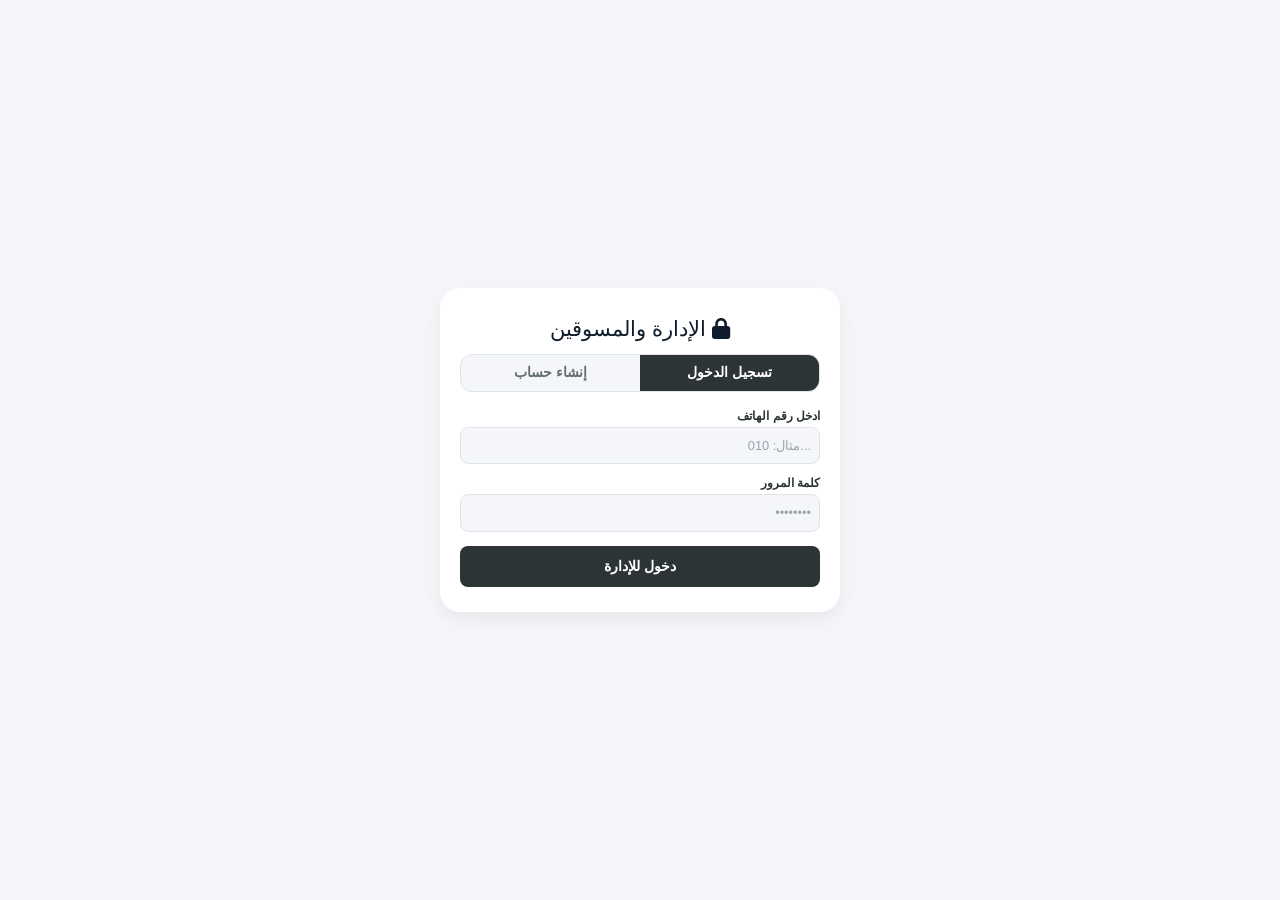
==== commit 497c9e40: "Update admin.html" ====
--- a/admin.html
+++ b/admin.html
@@ -5,12 +5,17 @@
     <meta name="viewport" content="width=device-width, initial-scale=1.0">
     <title>لوحة التحكم | gam3a store</title>
     <link rel="stylesheet" href="https://cdnjs.cloudflare.com/ajax/libs/font-awesome/6.4.0/css/all.min.css">
-    
+
     <!-- مكتبة قص الصور -->
     <link rel="stylesheet" href="https://cdnjs.cloudflare.com/ajax/libs/cropperjs/1.5.13/cropper.min.css">
     <script src="https://cdnjs.cloudflare.com/ajax/libs/cropperjs/1.5.13/cropper.min.js"></script>
 
+    <!-- ربط تايلوند والستايل العام -->
+    <link rel="stylesheet" href="tailwind.min.css">
+    <link rel="stylesheet" href="style.css">
+
     <style>
+        .hidden { display: none !important; }
         :root { --bg-main: #f4f6f9; --bg-surface: #ffffff; --bg-dark-blue: #0f1c2e; --text-light: #f8f9fa; --text-dark: #2d3436; --text-muted: #636e72; --border-light: #dfe6e9; --accent: #0984e3; --radius: 15px; --shadow: 0 8px 20px rgba(0,0,0,0.06); }
         * { box-sizing: border-box; margin: 0; padding: 0; font-family: 'Segoe UI', Tahoma, Geneva, Verdana, sans-serif; }
         body { background-color: var(--bg-main); color: var(--text-dark); padding-bottom: 40px;}
@@ -340,8 +345,8 @@
 
     <script type="module">
         import { initializeApp } from "https://www.gstatic.com/firebasejs/10.8.0/firebase-app.js";
-        // تم إضافة onSnapshot لعمل تحديث لحظي للبيانات
-        import { getFirestore, collection, getDocs, addDoc, doc, updateDoc, deleteDoc, setDoc, onSnapshot } from "https://www.gstatic.com/firebasejs/10.8.0/firebase-firestore.js";
+        // تم إضافة query و where هنا لفلترة المنتجات بذكاء
+        import { getFirestore, collection, getDocs, addDoc, doc, updateDoc, deleteDoc, setDoc, onSnapshot, query, where } from "https://www.gstatic.com/firebasejs/10.8.0/firebase-firestore.js";
         import { getAuth, signInWithEmailAndPassword, createUserWithEmailAndPassword, onAuthStateChanged } from "https://www.gstatic.com/firebasejs/10.8.0/firebase-auth.js";
 
         const firebaseConfig = {
@@ -414,7 +419,7 @@
             window.currentCropIndex = index;
             const item = window.productImages[index];
             const img = document.getElementById('cropper-image');
-            
+
             img.crossOrigin = "anonymous"; 
 
             if (item instanceof File) {
@@ -428,14 +433,14 @@
                 }
                 img.src = rawUrl;
             }
-            
+
             document.getElementById('cropper-modal').style.display = 'flex';
 
             if(window.currentCropper) window.currentCropper.destroy();
 
             img.onload = function() {
                 window.currentCropper = new Cropper(img, {
-                    aspectRatio: 215 / 200, 
+                    aspectRatio: 160 / 145, // المقاس الهندسي المطابق لبطاقة موقعك
                     viewMode: 1, 
                     dragMode: 'move',
                     autoCropArea: 1,
@@ -547,7 +552,6 @@
             document.querySelectorAll('.mini-select-list').forEach(el => el.classList.remove('show'));
         }
 
-        // تم إضافة الأقسام الجديدة وتحديث القديمة المنسية
         const categorySubTypes = {
             "ملابس رجالي":["تيشرت", "قميص", "بولو", "سويت شيرت", "هودي", "جاكيت", "بلوفر", "بنطلون جينز", "بنطلون جابردين", "سويت بانتس", "شورت", "طقم كامل", "ملابس داخلية", "ملابس سباحة"],
             "ملابس حريمي":["تيشرت", "بلوزة", "قميص", "فستان", "عباية", "جيبة", "سويت شيرت", "هودي", "جاكيت", "كارديجان", "بنطلون جينز", "بنطلون قماش", "ليجن", "طقم كامل", "ملابس داخلية", "ملابس سباحة"],
@@ -644,7 +648,7 @@
 
             window.productImages.forEach((item, index) => {
                 let url = item instanceof File ? URL.createObjectURL(item) : window.optimizeImage(item, 100);
-                
+
                 let borderStyle = window.productCropData[index] ? "3px solid #2ecc71" : "1px solid var(--border-light)";
 
                 let selectedColor = '';
@@ -684,7 +688,7 @@
             });
         }
 
-        // دالة إعداد التحديث اللحظي بدلاً من الجلب لمرة واحدة
+        // دالة إعداد التحديث اللحظي (تم إصلاحها لتقليل استهلاك البيانات)
         function setupRealtimeListeners() {
             // 1. التحديث اللحظي لبيانات المسوقين
             unsubscribeAdmins = onSnapshot(collection(db, "gam3a_admins"), (snapshot) => {
@@ -702,21 +706,25 @@
                         window.currentUserShortCode = data.shortCode;
                     }
                 });
-                
+
                 // تحديث واجهة المنتجات إذا كانت محملة بالفعل لتعكس تغييرات صورة/اسم المسوق
                 if (window.products.length > 0) window.renderAdminProducts();
             });
 
-            // 2. التحديث اللحظي للمنتجات
-            unsubscribeProducts = onSnapshot(collection(db, "ghosn_products"), (snapshot) => {
-                let allProducts = snapshot.docs.map(doc => ({ firebaseId: doc.id, ...doc.data() }));
-                const masterAdminId = "XIarwijEVRSX7S8HY3qZIedH5qW2";
-
-                if (window.currentUserUid === masterAdminId) {
-                    window.products = allProducts;
-                } else {
-                    window.products = allProducts.filter(p => p.adminId === window.currentUserUid);
-                }
+            // 2. التحديث اللحظي للمنتجات (الجزئية التي تم تعديلها هنا)
+            const masterAdminId = "XIarwijEVRSX7S8HY3qZIedH5qW2";
+            let productsQuery;
+
+            if (window.currentUserUid === masterAdminId) {
+                // إذا كان الماستر، اجلب كل المنتجات
+                productsQuery = collection(db, "ghosn_products");
+            } else {
+                // إذا كان مسوق عادي، اجلب منتجاته هو فقط عبر الـ query (يوفر 99% من استهلاك الرامات والفاتورة)
+                productsQuery = query(collection(db, "ghosn_products"), where("adminId", "==", window.currentUserUid));
+            }
+
+            unsubscribeProducts = onSnapshot(productsQuery, (snapshot) => {
+                window.products = snapshot.docs.map(doc => ({ firebaseId: doc.id, ...doc.data() }));
 
                 // ترتيب من الأحدث للأقدم
                 window.products.sort((a, b) => {
@@ -746,7 +754,7 @@
 
                 document.getElementById('login-screen').style.display = 'none';
                 document.getElementById('admin-content').style.display = 'block';
-                
+
                 // تشغيل المراقب اللحظي
                 setupRealtimeListeners();
             } else {
@@ -754,7 +762,7 @@
                 window.currentUserShortCode = null;
                 document.getElementById('login-screen').style.display = 'flex';
                 document.getElementById('admin-content').style.display = 'none';
-                
+
                 // إيقاف المراقب اللحظي عند تسجيل الخروج لعدم استهلاك الموارد
                 if(unsubscribeProducts) unsubscribeProducts();
                 if(unsubscribeAdmins) unsubscribeAdmins();
@@ -983,7 +991,7 @@
             if (!price) { showToast("يرجى ملء حقل 'السعر'", "error"); return; }
             if (!category) { showToast("يرجى اختيار 'القسم'", "error"); return; }
             if (!qty) { showToast("يرجى ملء حقل 'الكمية المتاحة بالمخزن'", "error"); return; }
-            
+
             if (!window.editingId && window.productImages.length === 0) { showToast("يرجى إرفاق 'صورة واحدة على الأقل'", "error"); return; }
 
             document.getElementById('btn-submit').style.display = 'none';
@@ -996,11 +1004,11 @@
             try {
                 if (window.productImages.length > 0) {
                     loadingMsg.innerHTML = '<i class="fa-solid fa-spinner fa-spin"></i> جاري معالجة ورفع الصور...';
-                    
+
                     for (let i = 0; i < window.productImages.length; i++) {
                         let item = window.productImages[i];
                         let url = "";
-                        
+
                         if (item instanceof File) {
                             url = await uploadToCloudinary(item);
                         } else {
@@ -1132,7 +1140,7 @@
             document.getElementById('p-isOffer').checked = false; document.getElementById('p-discount').value = '';
             document.getElementById('p-whatsapp').value = '';
             document.getElementById('image-preview-container').innerHTML = '';
-            
+
             window.productImages =[];
             window.productCropData = {};
 
--- a/style.css
+++ b/style.css
@@ -0,0 +1,342 @@
+/* الوضع الفاتح (النهاري) - التصميم الفاخر بلون التوفي والكراميل 🍮 */
+:root { 
+    --bg-main: #fcf9f5; 
+    --bg-surface: #ffffff; 
+    --bg-dark-blue: #4a2c11; 
+    --header-bg: radial-gradient(circle at 10% 20%, #8c5322 0%, #4a2c11 100%);
+    --text-primary: #4a2c11; 
+    --card-border: #eee6de; 
+    --input-border: #d2c5b8; 
+    --border-width: 1px; 
+    --line-accent: rgba(196, 131, 68, 0.35); 
+    --price-color: #b87333; 
+    --card-icon-color: #b87333; 
+    --text-light: #ffffff; 
+    --text-dark: #3e2723; 
+    --text-muted: #8d6e63; 
+    --border-light: #f5efe9; 
+    --accent: #c48344; 
+    --category-ribbon: #c48344; 
+    --silver: #bcaaa0; 
+    --radius: 20px; 
+    --shadow: 0 10px 25px rgba(140, 83, 34, 0.08); 
+    --glass-bg: rgba(255, 255, 255, 0.9);
+    --glass-icon: #4a2c11;
+    --bg-pattern: radial-gradient(circle at 85% 15%, rgba(196, 131, 68, 0.08) 0%, transparent 55%), 
+                  radial-gradient(circle at 15% 85%, rgba(140, 83, 34, 0.06) 0%, transparent 60%),
+                  radial-gradient(circle at 50% 50%, rgba(184, 115, 51, 0.03) 0%, transparent 65%); 
+    /* لون الرسالة المنبثقة في النهاري (توفي أفتح قليلاً من الهيدر) */
+    --toast-bg: rgba(74,44,17, 0.95);
+}
+
+/* الوضع الليلي الفخم (باللمعة الزيتية الأصلية الساحرة) */
+:root.dark-theme { 
+    --bg-main: #131d17; 
+    --bg-surface: #1d2b22; 
+    --bg-dark-blue: #094229; 
+    --header-bg: radial-gradient(circle at 20% 0%, #135c3a 0%, #094229 60%), radial-gradient(circle at 80% 100%, #135c3a 0%, #094229 60%);
+    --header-text: #ffffff;
+    --text-primary: #ffffff; 
+    --card-border: #d1ecd9; 
+    --input-border: #4b5563;
+    --border-width: 0.43px; 
+    --line-accent: rgba(46, 204, 113, 0.45); 
+    --price-color: #2ecc71; 
+    --card-icon-color: #2ecc71; 
+    --text-light: #ffffff; 
+    --text-dark: #ffffff; 
+    --text-muted: #d1d5db; 
+    --border-light: #2c4234; 
+    --silver: #9ca3af; 
+    /* تم استبدال الأزرق بزيتوني لامع فاتح */
+    --accent: #9acd32; 
+    /* شريط مدرج فخم متناسق تماماً مع لمعة الهيدر والفوتر */
+    --category-ribbon: linear-gradient(90deg, #094229 0%, #135c3a 25%, #094229 50%, #135c3a 75%, #094229 100%);
+    --shadow: 0 8px 20px rgba(0,0,0,0.4); 
+    --glass-bg: rgba(24, 36, 28, 0.85);
+    --glass-icon: #cbd5e1;
+    --bg-pattern: radial-gradient(circle at 85% 15%, rgba(25, 115, 65, 0.35) 0%, transparent 55%), 
+                  radial-gradient(circle at 15% 85%, rgba(20, 90, 50, 0.3) 0%, transparent 60%),
+                  radial-gradient(circle at 50% 50%, rgba(15, 80, 45, 0.2) 0%, transparent 65%); 
+    /* لون الرسالة المنبثقة في الليلي (زيتوني غامق) */
+    --toast-bg: rgba(9, 66, 41, 0.95);
+}
+
+.theme-toggle { cursor: pointer; font-size: 1.2rem; color: var(--text-light); margin-left: 5px; display: flex; align-items: center;}
+
+* { box-sizing: border-box; margin: 0; padding: 0; font-family: 'Segoe UI', Tahoma, Geneva, Verdana, sans-serif; -webkit-tap-highlight-color: transparent; }
+
+html { font-size: 16px; }
+@media (max-width: 400px) { html { font-size: 14px; } }
+
+body { 
+    background-color: var(--bg-main); 
+    color: var(--text-dark); 
+    min-height: 100dvh; 
+    display: flex; 
+    flex-direction: column; 
+    align-items: center; 
+    -webkit-font-smoothing: antialiased; 
+    position: relative;
+}
+
+body::before {
+    content: '';
+    position: fixed;
+    top: 0; left: 0; right: 0; bottom: 0;
+    background-image: var(--bg-pattern);
+    z-index: -1;
+    pointer-events: none;
+}
+
+#global-loader { position: fixed; top: 0; left: 0; width: 100%; height: 100%; background: var(--bg-main); z-index: 99999; display: flex; flex-direction: column; justify-content: center; align-items: center; }
+.spinner { border: 4px solid var(--border-light); border-top: 4px solid var(--accent); border-radius: 50%; width: 40px; height: 40px; animation: spin 0.4s linear infinite; margin-bottom: 15px;}
+@keyframes spin { 0% { transform: rotate(0deg); } 100% { transform: rotate(360deg); } }
+
+.toast-notification { position: fixed; top: -100px; left: 50%; transform: translateX(-50%); background: var(--toast-bg); backdrop-filter: blur(10px); -webkit-backdrop-filter: blur(10px); color: #fff; padding: 8px 15px 8px 10px; border-radius: 30px; font-size: 0.75rem; box-shadow: 0 10px 30px rgba(0,0,0,0.15); border: var(--border-width) solid rgba(255,255,255,0.08); display: flex; align-items: center; gap: 8px; z-index: 9999; transition: top 0.3s cubic-bezier(0.175, 0.885, 0.32, 1.275); white-space: nowrap; will-change: top; }
+.toast-notification.show { top: 60px; }
+
+header { width: 100%; display: flex; justify-content: space-between; align-items: center; padding: 8px 15px; background: var(--header-bg); box-shadow: var(--shadow); position: sticky; top: 0; z-index: 100; border-bottom-left-radius: 25px; border-bottom-right-radius: 25px; transform: translateZ(0);}
+.header-right { display: flex; align-items: center; gap: 10px; cursor: pointer; }
+.logo-img { width: 40px; height: 40px; border-radius: 50%; border: 2px solid var(--text-light); object-fit: cover; }
+.site-name { font-size: 1.05rem; font-weight: bold; color: var(--text-light); } 
+.header-left { display: flex; gap: 15px; align-items: center; }
+.cart-icon { font-size: 1.3rem; color: var(--text-light); cursor: pointer; position: relative; margin-left: 5px;}
+.cart-count { position: absolute; top: -6px; right: -8px; background: #e74c3c; color: white; border-radius: 50%; font-size: 0.7rem; padding: 2px 6px; font-weight: bold;}
+
+main { padding: 20px 15px; width: 100%; max-width: 800px; flex: 1; }
+.hidden { display: none !important; }
+
+.cover-video-section { width: 100%; border-radius: var(--radius); overflow: hidden; box-shadow: var(--shadow); margin-bottom: 25px; position: relative; background: var(--bg-surface); border: var(--border-width) solid var(--card-border); line-height: 0; transform: translateZ(0); }
+.cover-video-section video { width: 100%; height: auto; max-height: 350px; object-fit: cover; pointer-events: none; display: block; }
+
+.top-bar { display: flex; align-items: center; justify-content: space-between; gap: 12px; margin-bottom: 20px; }
+
+.back-arrow { display: inline-flex; align-items: center; gap: 8px; color: var(--text-primary); font-weight: bold; cursor: pointer; padding: 8px 15px; background: var(--bg-surface); border-radius: 25px; box-shadow: var(--shadow); font-size: 0.85rem; border: var(--border-width) solid var(--card-border); touch-action: manipulation;}
+.back-arrow:active { background: var(--border-light); }
+
+.top-title-text { font-size: 0.85rem; font-weight: bold; color: var(--text-muted); background: var(--bg-surface); padding: 8px 15px; border-radius: 25px; box-shadow: var(--shadow); border: var(--border-width) solid var(--card-border);}
+
+.share-btn-top { background: var(--bg-surface); color: var(--text-primary); width: 34px; height: 34px; border-radius: 50%; display: flex; justify-content: center; align-items: center; box-shadow: var(--shadow); cursor: pointer; border: var(--border-width) solid var(--card-border); font-size: 0.9rem; transition: transform 0.15s; }
+.share-btn-top:active { transform: scale(0.9); }
+.share-btn-top.active-heart { color: #e74c3c; border-color: #e74c3c; background: #fff0f0;}
+
+/* --- الشبكة الخاصة بالمنتجات (تم إرجاعها للأصلي) --- */
+.categories-grid { display: grid; grid-template-columns: repeat(2, 1fr); gap: 15px; margin-bottom: 15px; }
+
+/* --- التصميم الجديد لقائمة الأقسام فقط --- */
+.category-list-layout { display: flex; flex-direction: column; gap: 12px; margin-bottom: 15px; }
+
+.category-card { 
+    position: relative; 
+    background-color: var(--bg-surface); 
+    border-radius: 15px; 
+    overflow: hidden; 
+    box-shadow: var(--shadow); 
+    cursor: pointer; 
+    border: var(--border-width) solid var(--card-border); 
+    transform: translateZ(0);
+    transition: transform 0.15s, box-shadow 0.15s;
+    display: flex;
+    align-items: center;
+    justify-content: space-between;
+    height: 90px;
+}
+/* الشريط السفلي الممتد (تم تحويله لعنصر وهمي ليدعم التدرج اللوني والبقع) */
+.category-card::after {
+    content: '';
+    position: absolute;
+    bottom: 0;
+    left: 0;
+    right: 0;
+    height: 3.5px;
+    background: var(--category-ribbon);
+    z-index: 10;
+    border-radius: 0 0 15px 15px; /* هذا السطر السحري يجعل الشريط منحنياً مع حواف البطاقة */
+}
+.category-card:active { transform: scale(0.98); box-shadow: 0 5px 15px rgba(140, 83, 34, 0.05); }
+
+.category-card img { 
+    width: 75px; 
+    height: 74px; 
+    object-fit: cover; 
+    object-position: center; 
+    display: block;
+    order: 2; 
+    border-radius: 12px; 
+    margin-left: 8px; 
+    /* التعديلات الجديدة للبروز 🚀 */
+    border: var(--border-width) solid var(--card-border); /* إطار نحيف يتغير مع الوضع */
+    background-color: var(--border-light); /* خلفية أغمق درجة لتحديد الصورة */
+    box-shadow: 0 4px 12px rgba(0, 0, 0, 0.12); /* ظل ناعم يرفع الصورة عن الكارت */
+}
+
+.category-card h3 { 
+    width: calc(100% - 95px); /* يأخذ باقي المساحة بدقة */
+    background: transparent; 
+    color: var(--text-primary); 
+    padding: 0 15px; 
+    font-size: 1.05rem; 
+    font-weight: bold;
+    margin: 0;
+    order: 1; 
+    text-align: right;
+}
+
+.gender-ribbon { position: absolute; top: 12px; left: 45px; right: auto; background: rgba(255, 255, 255, 0.95); border-radius: 8px; padding: 4px 8px; font-size: 0.55rem; font-weight: bold; display: flex; flex-direction: column; align-items: center; gap: 2px; box-shadow: 0 2px 8px rgba(0,0,0,0.15); z-index: 5; border: var(--border-width) solid var(--card-border); color: #2d3436; line-height: 1.2; }
+
+.inner-product-card { 
+    position: relative; 
+    background: var(--bg-surface); 
+    border-radius: var(--radius); 
+    overflow: hidden; 
+    box-shadow: var(--shadow); 
+    cursor: pointer; 
+    border: var(--border-width) solid var(--card-border); 
+    flex-shrink: 0; 
+    transform: translateZ(0);
+    transition: transform 0.15s;
+}
+.inner-product-card:active { transform: scale(0.98); }
+.inner-product-card .img-container { position: relative; width: 100%; aspect-ratio: 1 / 1; background: var(--bg-surface); }
+.inner-product-card img { width: 100%; height: 100%; object-fit: cover; object-position: center; display: block; border-bottom: 1.5px solid var(--line-accent); transition: opacity 0.15s;}
+
+.card-info { padding: 10px; text-align: right; }
+.title-price-row { display: flex; justify-content: space-between; align-items: center; margin-bottom: 4px; gap: 8px; }
+.title-price-row h3 { font-size: 0.8rem; color: var(--text-dark); margin: 0; white-space: nowrap; overflow: hidden; text-overflow: ellipsis; flex: 1; text-align: start; font-weight: bold; }
+
+.product-price-badge { font-size: 0.85rem; font-weight: bold; color: var(--price-color); margin: 0; white-space: nowrap; }
+
+.card-type-row { display: flex; justify-content: space-between; align-items: center; margin-bottom: 8px; }
+.card-type-text { font-size: 0.7rem; color: var(--text-muted); font-weight: bold; }
+.card-gender-badge { background: var(--bg-main); color: var(--text-dark); padding: 2px 8px; border-radius: 10px; font-size: 0.65rem; font-weight: bold; border: var(--border-width) solid var(--border-light); }
+
+.card-color-circles { display: flex; align-items: center; gap: 3px; margin-bottom: 8px; flex-wrap: nowrap; overflow: hidden; width: 100%; }
+.color-label { font-size: 0.65rem; color: var(--text-muted); margin-left: 4px; font-weight: bold; flex-shrink: 0; }
+.card-color-circle { width: 10px; height: 10px; border-radius: 50%; border: var(--border-width) solid var(--card-border); box-shadow: 0 1px 3px rgba(0,0,0,0.1); flex-shrink: 0; }
+
+.card-desc-snippet { font-size: 0.8rem; color: var(--text-muted); margin: 0; text-align: start; display: -webkit-box; -webkit-line-clamp: 2; -webkit-box-orient: vertical; overflow: hidden; line-height: 1.5; border-top: 1.5px dashed var(--line-accent); padding-top: 8px; }
+
+.badge-discount { position: absolute; top: 6px; left: 6px; background-color: #e74c3c; color: white; padding: 2px 6px; border-radius: 8px; font-size: 0.6rem; font-weight: bold; z-index: 5;}
+
+.badge-outofstock { position: absolute; top: 50%; left: 50%; transform: translate(-50%, -50%) rotate(-15deg); background-color: #e74c3c; color: white; padding: 4px 12px; border-radius: 6px; font-size: 0.75rem; font-weight: bold; z-index: 5; white-space: nowrap; box-shadow: 0 4px 10px rgba(231, 76, 60, 0.3); border: none; pointer-events: none; letter-spacing: 0.5px; }
+.img-outofstock { opacity: 0.85; }
+
+.slider-section { background-color: var(--bg-surface); padding: 10px 15px 10px 15px; border-radius: var(--radius); box-shadow: var(--shadow); margin-bottom: 25px; border: var(--border-width) solid var(--card-border);}
+
+.slider-header { display: flex; justify-content: space-between; align-items: center; margin-bottom: 10px; border-bottom: 1.5px solid var(--line-accent); padding-bottom: 6px;}
+.slider-header h2 { font-size: 0.9rem; color: var(--text-primary); margin: 0; }
+.slider-nav { display: flex; gap: 8px; }
+.slider-arrow { width: 24px; height: 24px; border-radius: 50%; background: var(--bg-main); color: var(--text-primary); display: flex; justify-content: center; align-items: center; cursor: pointer; font-size: 0.7rem; border: var(--border-width) solid var(--card-border); transition: transform 0.15s;}
+.slider-arrow:active { transform: scale(0.9); }
+
+/* تصميم نقاط السلايدر الجديدة */
+.home-slider-dots { display: flex; justify-content: center; gap: 5px; margin-bottom: 10px; }
+.home-slider-dots .dot { width: 7px; height: 7px; border-radius: 50%; background: var(--silver); transition: 0.3s; }
+.home-slider-dots .dot.active { background: var(--accent); transform: scale(1.3); }
+
+.slider-container { display: flex; overflow-x: auto; gap: 12px; padding-bottom: 5px; -webkit-overflow-scrolling: touch; scroll-snap-type: x mandatory; }
+.slider-container::-webkit-scrollbar { display: none; } 
+/* إضافة scroll-snap-stop: normal لتستجيب لقوة سحبة الإصبع */
+.slider-container .inner-product-card { width: calc(50% - 6px); scroll-snap-align: start; scroll-snap-stop: normal; } 
+
+/* تصميم زر العروض الجديد بالأسفل (نحيف وبنفس لون الفوتر) */
+.offers-btn-container { display: flex; justify-content: center; width: 100%; margin-top: 5px; margin-bottom: 5px; }
+.offers-btn {
+    display: flex; align-items: center; justify-content: center; gap: 12px;
+    color: #fff; background: var(--header-bg); padding: 6px 20px;
+    border-radius: 50px; box-shadow: var(--shadow); border: var(--border-width) solid rgba(255,255,255,0.15);
+    cursor: pointer; width: 95%; max-width: 500px; transition: transform 0.15s;
+}
+.offers-btn:active { transform: scale(0.95); }
+.offers-text-wrapper { display: flex; flex-direction: column; align-items: center; line-height: 1.1; }
+.offers-title { font-size: 1.05rem; font-weight: bold; }
+.offers-subtitle { font-size: 0.7rem; opacity: 0.9; font-weight: normal; margin-top: 1px; }
+
+footer { background: var(--header-bg); color: var(--text-light); border-radius: 25px; padding: 20px; text-align: center; box-shadow: 0 10px 30px rgba(0,0,0,0.15); margin: 10px auto 25px auto; width: calc(100% - 30px); max-width: 760px; border: var(--border-width) solid var(--card-border); transform: translateZ(0);}
+footer .footer-logo { width: 50px; height: 50px; border-radius: 50%; border: 2px solid var(--text-light); margin-bottom: 10px; }
+.social-links { display: flex; justify-content: center; gap: 20px; margin-top: 15px; }
+.social-links a { color: var(--text-light); font-size: 1.4rem; text-decoration: none; transition: transform 0.15s;}
+.social-links a:active { transform: scale(0.9); }
+
+.details-image-wrapper { width: 100%; max-width: 300px; margin: 0 auto 10px auto; overflow: hidden; position: relative;}
+/* تفعيل المسار المغناطيسي للسلايدر */
+.details-slider { display: flex; overflow-x: auto; scrollbar-width: none; border-radius: var(--radius); box-shadow: var(--shadow); border: var(--border-width) solid var(--card-border); -webkit-overflow-scrolling: touch; position: relative; scroll-snap-type: x mandatory; }
+.details-slider::-webkit-scrollbar { display: none; }
+/* ضبط الصورة لتقف في المنتصف بالضبط وتستجيب للسرعة */
+.details-slider img { flex: 0 0 100%; width: 100%; aspect-ratio: 1 / 1; height: auto; object-fit: cover; object-position: center; background: var(--bg-surface); scroll-snap-align: center; scroll-snap-stop: normal; }
+
+.slider-dots { display: flex; justify-content: center; gap: 6px; margin-top: 10px; margin-bottom: 15px;}
+.dot { width: 8px; height: 8px; border-radius: 50%; background: var(--silver); }
+.dot.active { background: var(--text-primary); transform: scale(1.2); }
+
+.lightbox { display: none; position: fixed; top: 0; left: 0; width: 100%; height: 100%; background: rgba(0,0,0,0.95); z-index: 9999; justify-content: center; align-items: center; flex-direction: column; padding: 20px; animation: fadeIn 0.15s ease-out; }
+@keyframes fadeIn { from { opacity: 0; } to { opacity: 1; } }
+.lightbox img { width: 100%; max-width: 400px; max-height: 80vh; border-radius: 15px; object-fit: contain; }
+.close-lightbox { color: white; font-size: 2rem; margin-bottom: 20px; cursor: pointer; }
+
+.info-bar { display: flex; justify-content: space-between; align-items: center; background: var(--bg-surface); padding: 12px 15px; border-radius: 12px; margin-bottom: 12px; box-shadow: var(--shadow); border: var(--border-width) solid var(--card-border); font-size: 0.95rem;}
+.options-section { background: var(--bg-surface); padding: 15px; border-radius: 12px; margin-bottom: 12px; box-shadow: var(--shadow); border: var(--border-width) solid var(--card-border);}
+
+.publisher-bar { cursor: pointer; background: var(--bg-surface); transition: transform 0.15s;}
+.publisher-bar:active { transform: scale(0.98); }
+
+.color-pill { cursor:pointer; display:flex; align-items:center; gap:4px; background:var(--bg-main); padding:3px 8px; border-radius:15px; border:var(--border-width) solid var(--card-border); transition: transform 0.15s; }
+.color-pill.active { border-color: var(--accent); background: rgba(96, 165, 250, 0.1); box-shadow: 0 0 5px rgba(96, 165, 250, 0.3); }
+
+.btn { width: 100%; padding: 12px; border: none; border-radius: 15px; font-size: 1rem; font-weight: bold; cursor: pointer; display: flex; justify-content: center; align-items: center; gap: 10px; color: white; transition: transform 0.15s; margin-top: 15px;}
+.btn:active { transform: scale(0.95); }
+.btn-primary { background: var(--text-dark); }
+.btn-cart { background: var(--bg-surface); color: var(--text-dark); border: var(--border-width) solid var(--card-border); }
+.btn-whatsapp { background: #25D366; color: #fff;}
+
+.form-control { width: 100%; padding: 10px; border-radius: 10px; border: var(--border-width) solid var(--input-border); font-size: 0.95rem; background: var(--bg-main); color: var(--text-dark); outline: none;}
+.form-control:focus { border-color: var(--accent); }
+
+.cart-total-box { background: var(--header-bg); color: white; padding: 10px; border-radius: 12px; text-align: center; font-size: 0.95rem; font-weight: bold; margin-top: 15px; box-shadow: var(--shadow);}
+
+.custom-select-wrapper { position: relative; margin-bottom: 15px; }
+.custom-select-btn { display: flex; justify-content: space-between; align-items: center; width: 100%; padding: 12px 15px; background: var(--bg-main); border: var(--border-width) solid var(--card-border); border-radius: 12px; font-size: 0.95rem; color: var(--text-dark); cursor: pointer;}
+.custom-select-list { position: absolute; top: 100%; left: 0; right: 0; background: var(--bg-surface); border: var(--border-width) solid var(--card-border); border-radius: 12px; margin-top: 5px; box-shadow: 0 10px 25px rgba(0,0,0,0.1); z-index: 1000; max-height: 160px; overflow-y: auto; display: none; flex-direction: column; padding: 5px; }
+.custom-select-list.show { display: flex; animation: fadeInDown 0.15s ease-out; }
+@keyframes fadeInDown { from { opacity: 0; transform: translateY(-10px); } to { opacity: 1; transform: translateY(0); } }
+.custom-select-item { padding: 10px 15px; border-radius: 8px; cursor: pointer; font-size: 0.9rem; color: var(--text-dark); }
+.custom-select-item:active { background: var(--bg-main); color: var(--accent); }
+
+@keyframes pulse-green { 0% { transform: scale(0.95); opacity: 1; } 70% { transform: scale(1.5); opacity: 0; } 100% { transform: scale(0.95); opacity: 0; } }
+.online-dot { position: absolute; top: -2px; right: -4px; width: 10px; height: 10px; background: #2ecc71; border-radius: 50%; border: var(--border-width) solid var(--bg-dark-blue); }
+.online-dot::after { content: ''; position: absolute; top: 0; left: 0; right: 0; bottom: 0; border-radius: 50%; background: #2ecc71; animation: pulse-green 1.5s infinite; }
+
+@media (min-width: 600px) {
+    .categories-grid { grid-template-columns: repeat(3, 1fr); }
+    .category-list-layout { display: grid; grid-template-columns: repeat(2, 1fr); }
+    .slider-container .inner-product-card { width: calc(33.333% - 8px); }
+}
+
+.skeleton { background: linear-gradient(90deg, var(--bg-main) 25%, var(--border-light) 50%, var(--bg-main) 75%); background-size: 200% 100%; animation: shimmer 1.5s infinite; border-radius: var(--radius); height: 250px; width: 100%; border: var(--border-width) solid var(--card-border); }
+@keyframes shimmer { 0% { background-position: 200% 0; } 100% { background-position: -200% 0; } }
+
+.flying-img { position: fixed; z-index: 999999; border-radius: 50%; object-fit: cover; transition: all 0.4s cubic-bezier(0.175, 0.885, 0.32, 1.275); opacity: 0.9; box-shadow: var(--shadow); pointer-events: none; }
+
+.wishlist-icon { position: absolute; top: 8px; right: 8px; background: var(--glass-bg); color: var(--glass-icon); width: 28px; height: 28px; border-radius: 50%; display: flex; justify-content: center; align-items: center; box-shadow: 0 2px 5px rgba(0,0,0,0.15); z-index: 10; font-size: 0.85rem; cursor: pointer; transition: transform 0.15s; backdrop-filter: blur(4px); -webkit-backdrop-filter: blur(4px); border: var(--border-width) solid rgba(255,255,255,0.1);}
+.wishlist-icon.active { color: #e74c3c; animation: pop 0.2s; }
+@keyframes pop { 50% { transform: scale(1.3); } }
+
+.inner-product-card {
+    content-visibility: auto;
+    contain-intrinsic-size: 250px; 
+}
+.category-card {
+    content-visibility: auto;
+    contain-intrinsic-size: 90px; 
+}
+
+::view-transition-old(root),
+::view-transition-new(root) {
+    animation-duration: 0.3s;
+    animation-timing-function: cubic-bezier(0.4, 0, 0.2, 1);
+}
+::view-transition-old(root) { animation-name: fade-out; }
+::view-transition-new(root) { animation-name: fade-in; }
+@keyframes fade-in { from { opacity: 0; transform: translateY(10px); } to { opacity: 1; transform: translateY(0); } }
+@keyframes fade-out { from { opacity: 1; transform: translateY(0); } to { opacity: 0; transform: translateY(-10px); } }
